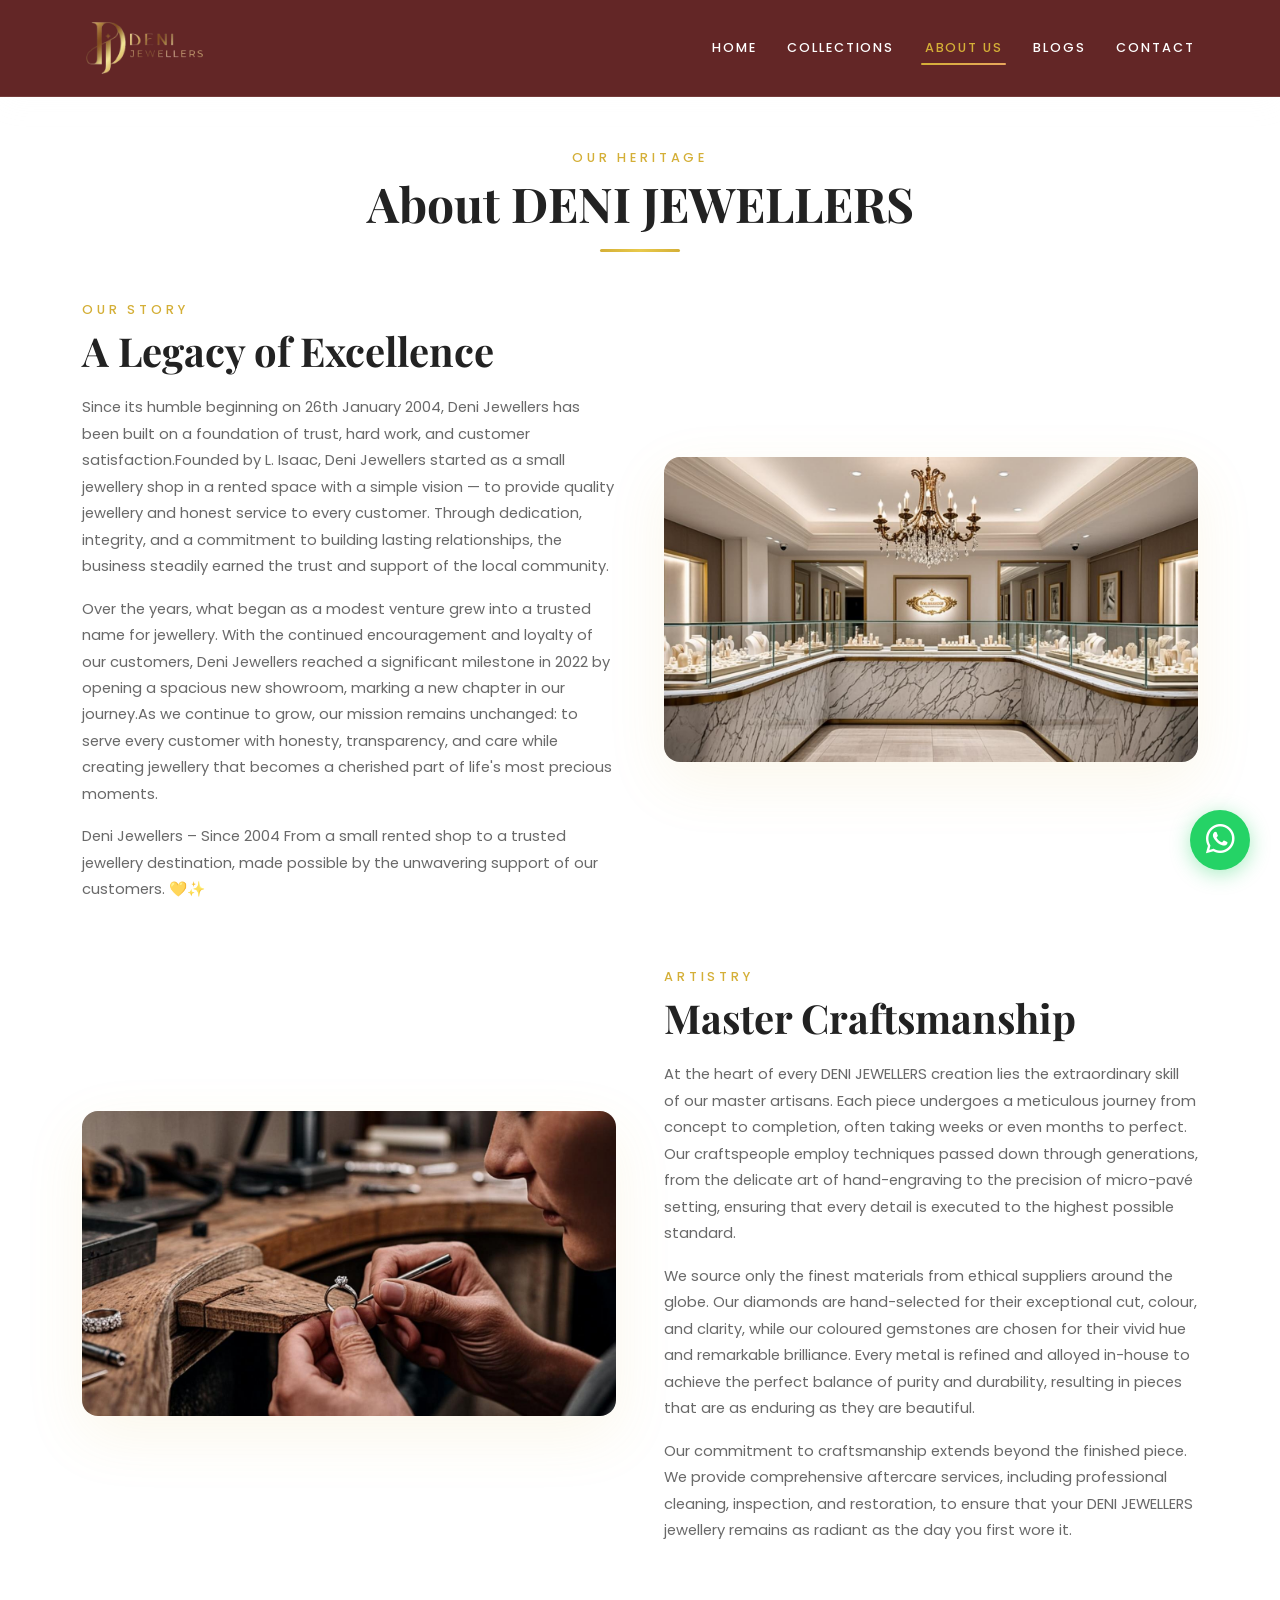
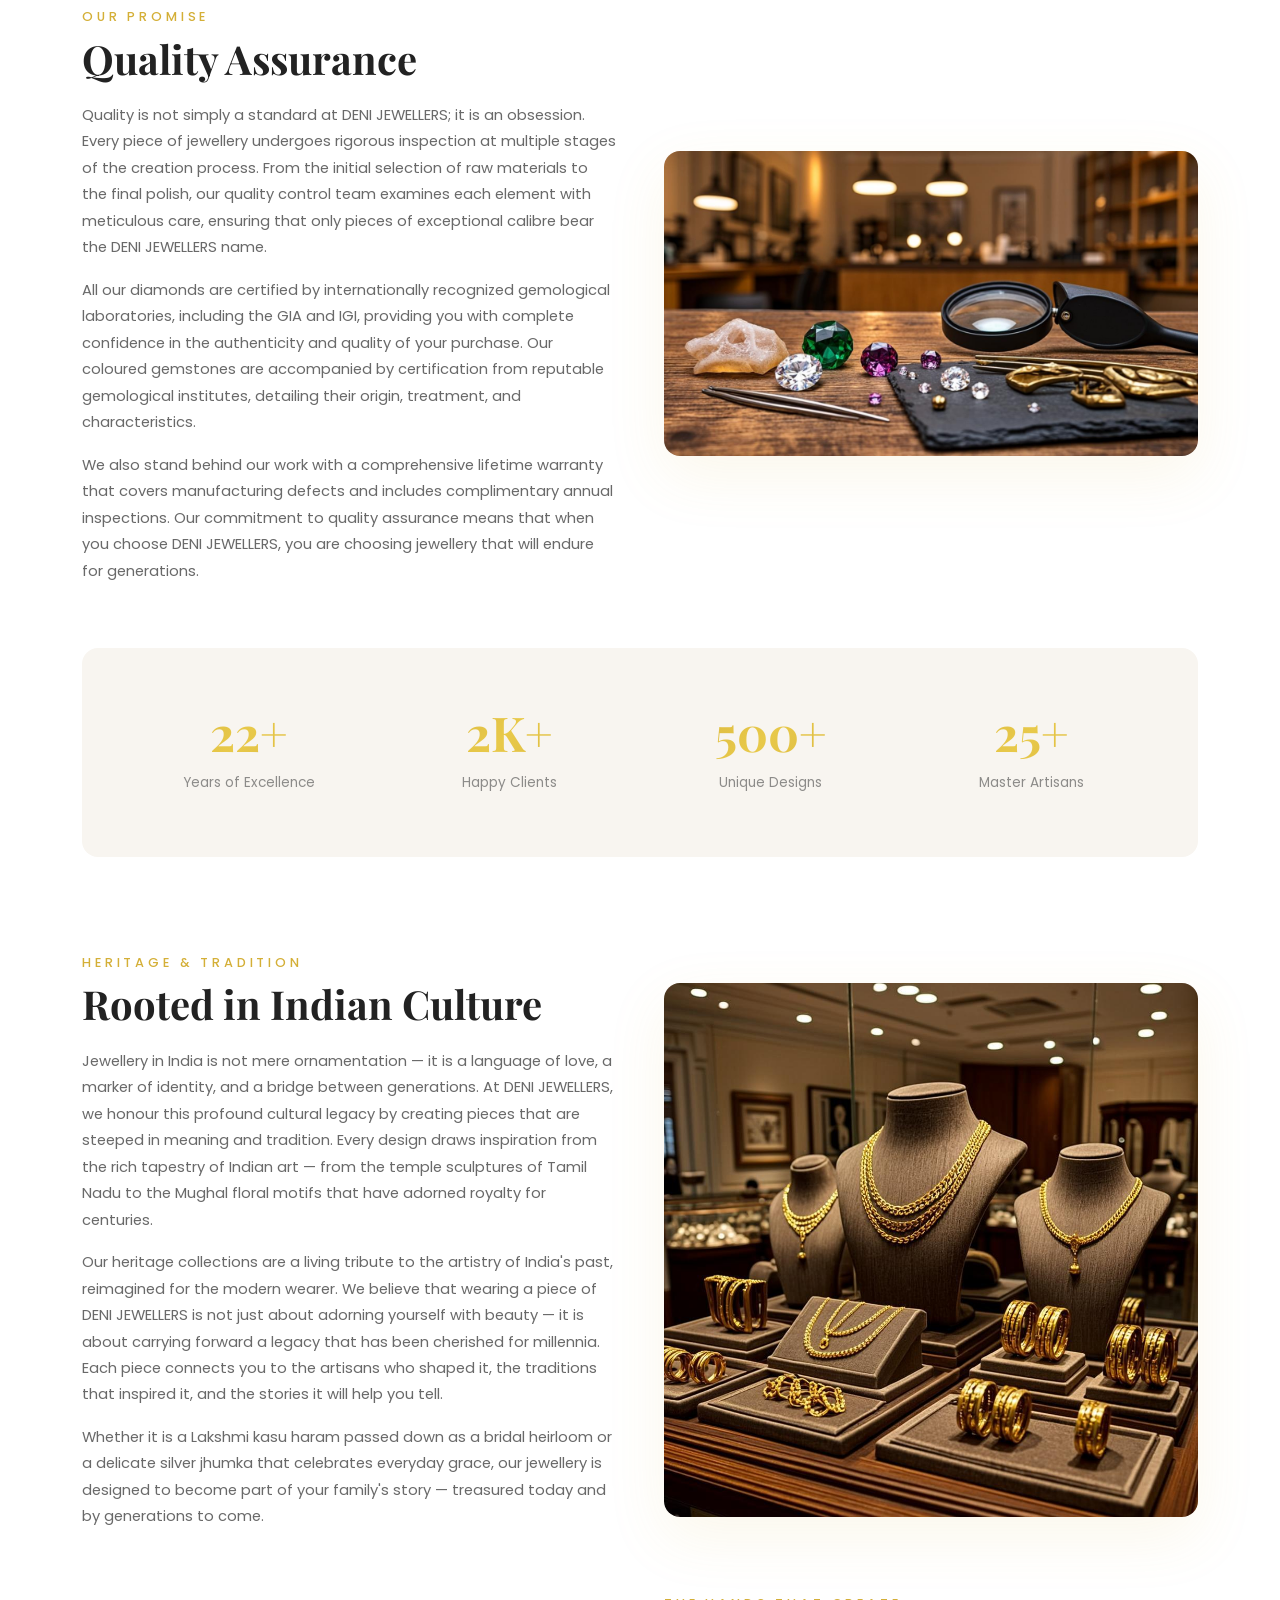
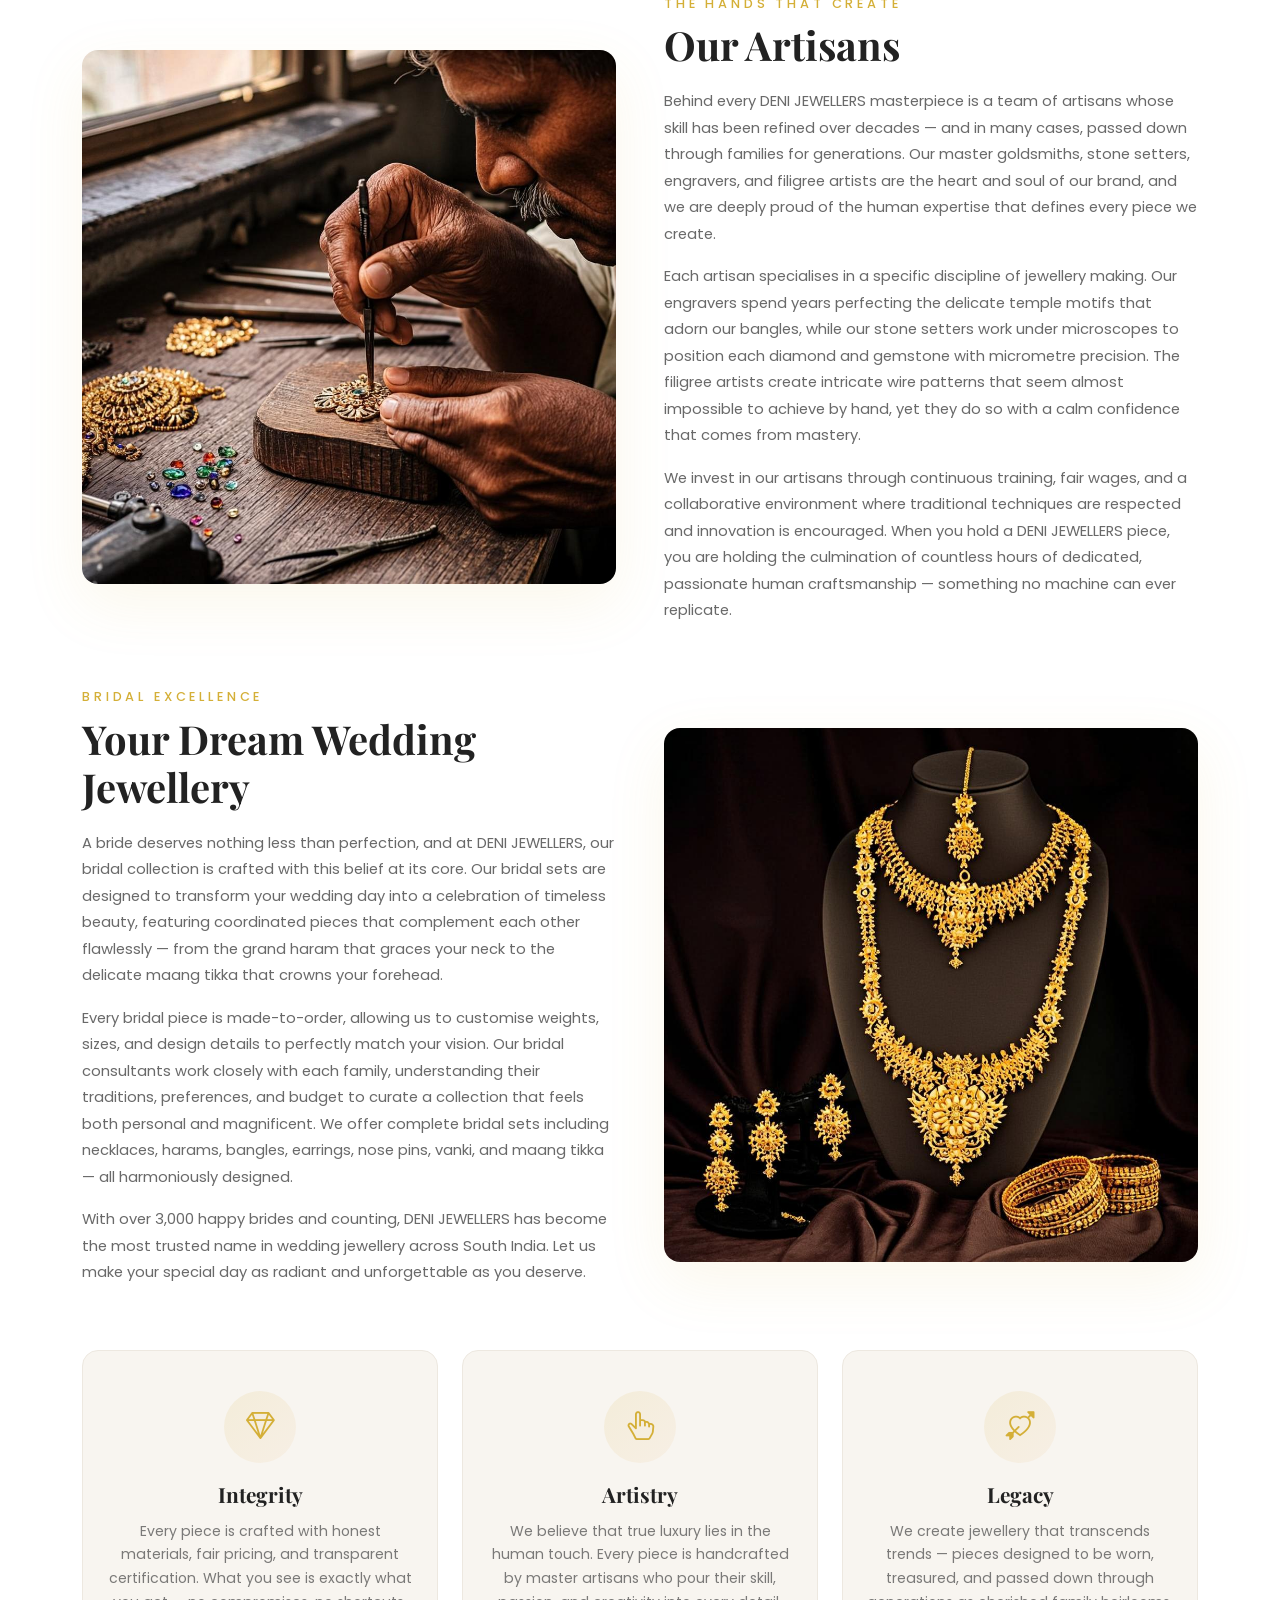
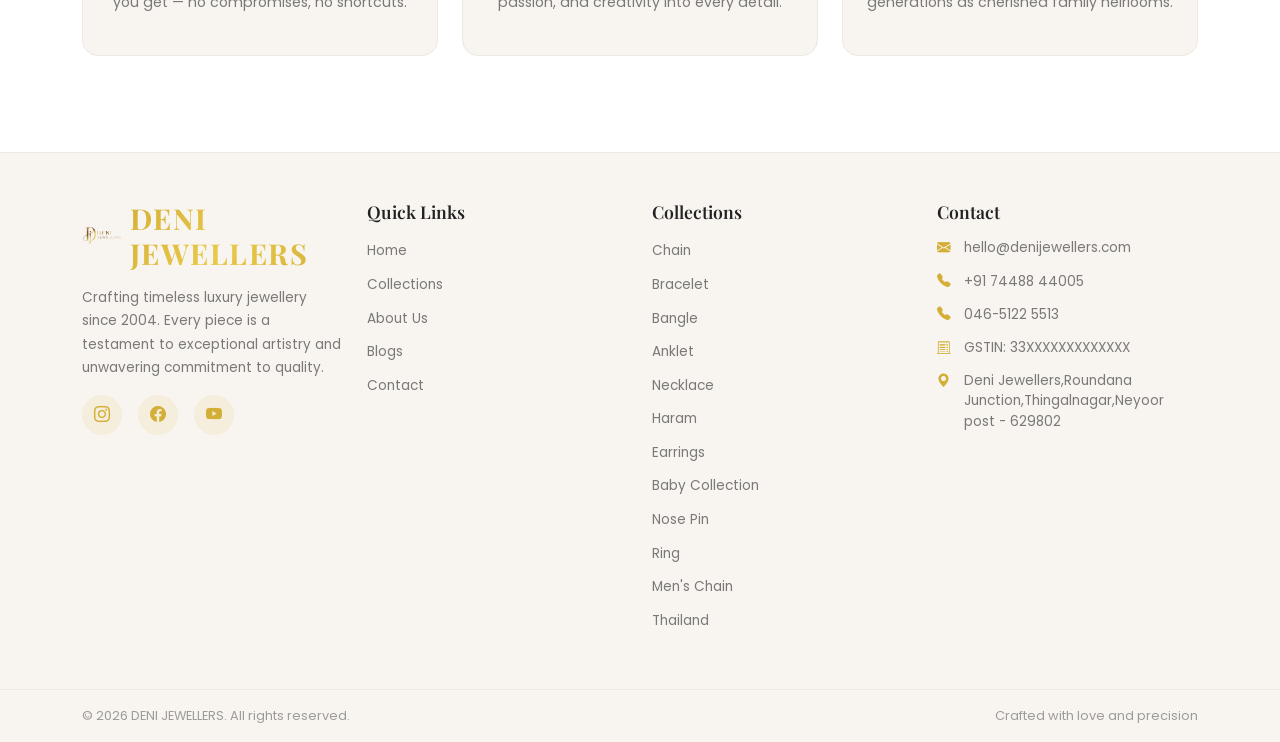
==== about.html @ 2f34dd5a "Changes" ====
<!DOCTYPE html>
<html lang="en">
<head>
  <meta charset="UTF-8">
  <meta name="viewport" content="width=device-width, initial-scale=1.0">
  <title>About Us — DENI JEWELLERS Luxury Jewellery</title>
  <meta name="description" content="Learn about our heritage, craftsmanship, and quality assurance since 1987.">
  <link href="https://cdn.jsdelivr.net/npm/bootstrap@5.3.3/dist/css/bootstrap.min.css" rel="stylesheet">
  <link href="https://cdn.jsdelivr.net/npm/bootstrap-icons@1.11.3/font/bootstrap-icons.min.css" rel="stylesheet">
  <link rel="preconnect" href="https://fonts.googleapis.com">
  <link rel="preconnect" href="https://fonts.gstatic.com" crossorigin>
  <link href="https://fonts.googleapis.com/css2?family=Playfair+Display:ital,wght@0,400;0,500;0,600;0,700;0,800;0,900;1,400;1,500;1,600;1,700&family=Poppins:wght@300;400;500;600;700&display=swap" rel="stylesheet">
  <link rel="stylesheet" href="css/styles.css">
</head>
<body>

  <!-- Navbar -->
  <nav class="navbar navbar-expand-lg fixed-top scrolled" id="mainNav">
    <div class="container">
      <a class="navbar-brand" href="index.html"><img src="images/Deni logo.png" alt="DENI JEWELLERS" class="nav-logo"></a>
      <button class="navbar-toggler" type="button" data-bs-toggle="offcanvas" data-bs-target="#mobileMenu" aria-controls="mobileMenu" aria-label="Toggle navigation"><span class="navbar-toggler-icon"></span></button>
      <div class="collapse navbar-collapse justify-content-end" id="navbarNav">
        <ul class="navbar-nav gap-lg-4 align-items-center">
          <li class="nav-item"><a class="nav-link" href="index.html">Home</a></li>
          <li class="nav-item"><a class="nav-link" href="collections.html">Collections</a></li>
          <li class="nav-item"><a class="nav-link active" href="about.html">About Us</a></li>
          <li class="nav-item"><a class="nav-link" href="blogs.html">Blogs</a></li>
          <li class="nav-item"><a class="nav-link" href="contact.html">Contact</a></li>
        </ul>
      </div>
    </div>
  </nav>

  <!-- Mobile Offcanvas -->
  <div class="offcanvas offcanvas-end" tabindex="-1" id="mobileMenu">
    <div class="offcanvas-header"><img src="images/Deni logo.png" alt="DENI JEWELLERS" class="nav-logo"><button type="button" class="btn-close" data-bs-dismiss="offcanvas" aria-label="Close"></button></div>
    <div class="offcanvas-body">
      <ul class="nav flex-column gap-3">
        <li><a class="nav-link-mobile" href="index.html">Home</a></li>
        <li><a class="nav-link-mobile" href="collections.html">Collections</a></li>
        <li><a class="nav-link-mobile active" href="about.html">About Us</a></li>
        <li><a class="nav-link-mobile" href="blogs.html">Blogs</a></li>
        <li><a class="nav-link-mobile" href="contact.html">Contact</a></li>
      </ul>
    </div>
  </div>

  <!-- Page Content -->
  <div class="page-header-spacer"></div>
  <div class="container py-5">
    <!-- Header -->
    <div class="text-center mb-5">
      <p class="section-subtitle">Our Heritage</p>
      <h1 class="section-title">About DENI JEWELLERS</h1>
      <div class="gold-divider mt-3"></div>
    </div>

    <!-- Brand Story -->
    <div class="row align-items-center g-5 mb-5">
      <div class="col-lg-6 order-2 order-lg-1">
        <p class="section-subtitle text-start">Our Story</p>
        <h2 class="about-title">A Legacy of Excellence</h2>
        <p class="about-text">Since its humble beginning on 26th January 2004, Deni Jewellers has been built on a foundation of trust, hard work, and customer satisfaction.Founded by L. Isaac, Deni Jewellers started as a small jewellery shop in a rented space with a simple vision — to provide quality jewellery and honest service to every customer. Through dedication, integrity, and a commitment to building lasting relationships, the business steadily earned the trust and support of the local community.</p>
        <p class="about-text">Over the years, what began as a modest venture grew into a trusted name for jewellery. With the continued encouragement and loyalty of our customers, Deni Jewellers reached a significant milestone in 2022 by opening a spacious new showroom, marking a new chapter in our journey.As we continue to grow, our mission remains unchanged: to serve every customer with honesty, transparency, and care while creating jewellery that becomes a cherished part of life's most precious moments.</p>
        <p class="about-text">Deni Jewellers – Since 2004 From a small rented shop to a trusted jewellery destination, made possible by the unwavering support of our customers. 💛✨</p>
      </div>
      <div class="col-lg-6 order-1 order-lg-2">
        <div class="about-img-wrap rounded-4 overflow-hidden"><img src="images/about-store.png" alt="DENI JEWELLERS Boutique" class="w-100"></div>
      </div>
    </div>

    <!-- Craftsmanship -->
    <div class="row align-items-center g-5 mb-5">
      <div class="col-lg-6">
        <div class="about-img-wrap rounded-4 overflow-hidden"><img src="images/about-craftsmanship.png" alt="Master Craftsmanship" class="w-100"></div>
      </div>
      <div class="col-lg-6">
        <p class="section-subtitle text-start">Artistry</p>
        <h2 class="about-title">Master Craftsmanship</h2>
        <p class="about-text">At the heart of every DENI JEWELLERS creation lies the extraordinary skill of our master artisans. Each piece undergoes a meticulous journey from concept to completion, often taking weeks or even months to perfect. Our craftspeople employ techniques passed down through generations, from the delicate art of hand-engraving to the precision of micro-pavé setting, ensuring that every detail is executed to the highest possible standard.</p>
        <p class="about-text">We source only the finest materials from ethical suppliers around the globe. Our diamonds are hand-selected for their exceptional cut, colour, and clarity, while our coloured gemstones are chosen for their vivid hue and remarkable brilliance. Every metal is refined and alloyed in-house to achieve the perfect balance of purity and durability, resulting in pieces that are as enduring as they are beautiful.</p>
        <p class="about-text">Our commitment to craftsmanship extends beyond the finished piece. We provide comprehensive aftercare services, including professional cleaning, inspection, and restoration, to ensure that your DENI JEWELLERS jewellery remains as radiant as the day you first wore it.</p>
      </div>
    </div>

    <!-- Quality Assurance -->
    <div class="row align-items-center g-5 mb-5">
      <div class="col-lg-6 order-2 order-lg-1">
        <p class="section-subtitle text-start">Our Promise</p>
        <h2 class="about-title">Quality Assurance</h2>
        <p class="about-text">Quality is not simply a standard at DENI JEWELLERS; it is an obsession. Every piece of jewellery undergoes rigorous inspection at multiple stages of the creation process. From the initial selection of raw materials to the final polish, our quality control team examines each element with meticulous care, ensuring that only pieces of exceptional calibre bear the DENI JEWELLERS name.</p>
        <p class="about-text">All our diamonds are certified by internationally recognized gemological laboratories, including the GIA and IGI, providing you with complete confidence in the authenticity and quality of your purchase. Our coloured gemstones are accompanied by certification from reputable gemological institutes, detailing their origin, treatment, and characteristics.</p>
        <p class="about-text">We also stand behind our work with a comprehensive lifetime warranty that covers manufacturing defects and includes complimentary annual inspections. Our commitment to quality assurance means that when you choose DENI JEWELLERS, you are choosing jewellery that will endure for generations.</p>
      </div>
      <div class="col-lg-6 order-1 order-lg-2">
        <div class="about-img-wrap rounded-4 overflow-hidden"><img src="images/about-quality.png" alt="Quality Assurance" class="w-100"></div>
      </div>
    </div>

    <!-- Stats -->
    <div class="stats-section rounded-4 p-4 p-md-5">
      <div class="row text-center g-4">
        <div class="col-6 col-lg-3"><p class="stat-number gold-text">22+</p><p class="stat-label">Years of Excellence</p></div>
        <div class="col-6 col-lg-3"><p class="stat-number gold-text">2K+</p><p class="stat-label">Happy Clients</p></div>
        <div class="col-6 col-lg-3"><p class="stat-number gold-text">500+</p><p class="stat-label">Unique Designs</p></div>
        <div class="col-6 col-lg-3"><p class="stat-number gold-text">25+</p><p class="stat-label">Master Artisans</p></div>
      </div>
    </div>

    <!-- Heritage & Tradition -->
    <div class="row align-items-center g-5 mb-5 mt-5">
      <div class="col-lg-6 order-2 order-lg-1">
        <p class="section-subtitle text-start">Heritage & Tradition</p>
        <h2 class="about-title">Rooted in Indian Culture</h2>
        <p class="about-text">Jewellery in India is not mere ornamentation — it is a language of love, a marker of identity, and a bridge between generations. At DENI JEWELLERS, we honour this profound cultural legacy by creating pieces that are steeped in meaning and tradition. Every design draws inspiration from the rich tapestry of Indian art — from the temple sculptures of Tamil Nadu to the Mughal floral motifs that have adorned royalty for centuries.</p>
        <p class="about-text">Our heritage collections are a living tribute to the artistry of India's past, reimagined for the modern wearer. We believe that wearing a piece of DENI JEWELLERS is not just about adorning yourself with beauty — it is about carrying forward a legacy that has been cherished for millennia. Each piece connects you to the artisans who shaped it, the traditions that inspired it, and the stories it will help you tell.</p>
        <p class="about-text">Whether it is a Lakshmi kasu haram passed down as a bridal heirloom or a delicate silver jhumka that celebrates everyday grace, our jewellery is designed to become part of your family's story — treasured today and by generations to come.</p>
      </div>
      <div class="col-lg-6 order-1 order-lg-2">
        <div class="about-img-wrap rounded-4 overflow-hidden"><img src="images/about-heritage.png" alt="Heritage & Tradition" class="w-100"></div>
      </div>
    </div>

    <!-- The Artisans Behind the Craft -->
    <div class="row align-items-center g-5 mb-5">
      <div class="col-lg-6">
        <div class="about-img-wrap rounded-4 overflow-hidden"><img src="images/about-artisans.png" alt="The Artisans Behind the Craft" class="w-100"></div>
      </div>
      <div class="col-lg-6">
        <p class="section-subtitle text-start">The Hands That Create</p>
        <h2 class="about-title">Our Artisans</h2>
        <p class="about-text">Behind every DENI JEWELLERS masterpiece is a team of artisans whose skill has been refined over decades — and in many cases, passed down through families for generations. Our master goldsmiths, stone setters, engravers, and filigree artists are the heart and soul of our brand, and we are deeply proud of the human expertise that defines every piece we create.</p>
        <p class="about-text">Each artisan specialises in a specific discipline of jewellery making. Our engravers spend years perfecting the delicate temple motifs that adorn our bangles, while our stone setters work under microscopes to position each diamond and gemstone with micrometre precision. The filigree artists create intricate wire patterns that seem almost impossible to achieve by hand, yet they do so with a calm confidence that comes from mastery.</p>
        <p class="about-text">We invest in our artisans through continuous training, fair wages, and a collaborative environment where traditional techniques are respected and innovation is encouraged. When you hold a DENI JEWELLERS piece, you are holding the culmination of countless hours of dedicated, passionate human craftsmanship — something no machine can ever replicate.</p>
      </div>
    </div>

    <!-- Bridal Collection -->
    <div class="row align-items-center g-5 mb-5">
      <div class="col-lg-6 order-2 order-lg-1">
        <p class="section-subtitle text-start">Bridal Excellence</p>
        <h2 class="about-title">Your Dream Wedding Jewellery</h2>
        <p class="about-text">A bride deserves nothing less than perfection, and at DENI JEWELLERS, our bridal collection is crafted with this belief at its core. Our bridal sets are designed to transform your wedding day into a celebration of timeless beauty, featuring coordinated pieces that complement each other flawlessly — from the grand haram that graces your neck to the delicate maang tikka that crowns your forehead.</p>
        <p class="about-text">Every bridal piece is made-to-order, allowing us to customise weights, sizes, and design details to perfectly match your vision. Our bridal consultants work closely with each family, understanding their traditions, preferences, and budget to curate a collection that feels both personal and magnificent. We offer complete bridal sets including necklaces, harams, bangles, earrings, nose pins, vanki, and maang tikka — all harmoniously designed.</p>
        <p class="about-text">With over 3,000 happy brides and counting, DENI JEWELLERS has become the most trusted name in wedding jewellery across South India. Let us make your special day as radiant and unforgettable as you deserve.</p>
      </div>
      <div class="col-lg-6 order-1 order-lg-2">
        <div class="about-img-wrap rounded-4 overflow-hidden"><img src="images/about-bridal.png" alt="Bridal Collection" class="w-100"></div>
      </div>
    </div>

    <!-- Our Values -->
    <div class="row g-4 mb-5">
      <div class="col-md-4 reveal" style="transition-delay: 0.1s;">
        <div class="value-card text-center">
          <div class="value-icon"><i class="bi bi-gem"></i></div>
          <h3>Integrity</h3>
          <p>Every piece is crafted with honest materials, fair pricing, and transparent certification. What you see is exactly what you get — no compromises, no shortcuts.</p>
        </div>
      </div>
      <div class="col-md-4 reveal" style="transition-delay: 0.2s;">
        <div class="value-card text-center">
          <div class="value-icon"><i class="bi bi-hand-index-thumb"></i></div>
          <h3>Artistry</h3>
          <p>We believe that true luxury lies in the human touch. Every piece is handcrafted by master artisans who pour their skill, passion, and creativity into every detail.</p>
        </div>
      </div>
      <div class="col-md-4 reveal" style="transition-delay: 0.3s;">
        <div class="value-card text-center">
          <div class="value-icon"><i class="bi bi-arrow-through-heart"></i></div>
          <h3>Legacy</h3>
          <p>We create jewellery that transcends trends — pieces designed to be worn, treasured, and passed down through generations as cherished family heirlooms.</p>
        </div>
      </div>
    </div>
  </div>

  <!-- Footer -->
  <footer class="site-footer">
    <div class="container py-5">
      <div class="row g-4">
        <div class="col-lg-3 mb-3 mb-lg-0">
          <div class="d-flex align-items-center gap-2 mb-3"><img src="images\Deni logo.png" alt="DENI JEWELLERS" class="footer-logo"><h3 class="brand-text mb-0">DENI JEWELLERS</h3></div>
          <p class="footer-text">Crafting timeless luxury jewellery since 2004. Every piece is a testament to exceptional artistry and unwavering commitment to quality.</p>
          <div class="d-flex gap-3 mt-3">
            <a href="https://www.instagram.com/deni_jewellers_mondaymarket?igsh=MWc0eXhvbDVtbXg4Ng==" class="social-icon" aria-label="Instagram"><i class="bi bi-instagram"></i></a>
            <a href="https://www.facebook.com/share/1BH4JmfHtx/" class="social-icon" aria-label="Facebook"><i class="bi bi-facebook"></i></a>
            <a href="https://youtube.com/@denijewellers?si=dCPI0h2RZP6Idxyl" class="social-icon" aria-label="Youtube"><i class="bi bi-youtube"></i></a>
          </div>
        </div>
        <div class="col-6 col-lg-3">
          <h4 class="footer-heading">Quick Links</h4>
          <ul class="footer-links">
            <li><a href="index.html">Home</a></li>
            <li><a href="collections.html">Collections</a></li>
            <li><a href="about.html">About Us</a></li>
            <li><a href="blogs.html">Blogs</a></li>
            <li><a href="contact.html">Contact</a></li>
          </ul>
        </div>
        <div class="col-6 col-lg-3">
          <h4 class="footer-heading">Collections</h4>
          <ul class="footer-links">
            <li><a href="collections.html">Chain</a></li>
            <li><a href="collections.html">Bracelet</a></li>
            <li><a href="collections.html">Bangle</a></li>
            <li><a href="collections.html">Anklet</a></li>
            <li><a href="collections.html">Necklace</a></li>
            <li><a href="collections.html">Haram</a></li>
            <li><a href="collections.html">Earrings</a></li>
            <li><a href="collections.html">Baby Collection</a></li>
            <li><a href="collections.html">Nose Pin</a></li>
            <li><a href="collections.html">Ring</a></li>
            <li><a href="collections.html">Men's Chain</a></li>
            <li><a href="collections.html">Thailand</a></li>
          </ul>
        </div>
        <div class="col-lg-3">
          <h4 class="footer-heading">Contact</h4>
          <ul class="footer-contact">
            <li><i class="bi bi-envelope-fill me-2 text-gold"></i>hello@denijewellers.com</li>
            <li><i class="bi bi-telephone-fill me-2 text-gold"></i>+91 74488 44005</li>
            <li><i class="bi bi-telephone-fill me-2 text-gold"></i>046-5122 5513</li>
            <li><i class="bi bi-receipt-cutoff me-2 text-gold"></i>GSTIN: 33XXXXXXXXXXXXX</li>
            <li><i class="bi bi-geo-alt-fill me-2 text-gold"></i>Deni Jewellers,Roundana Junction,Thingalnagar,Neyoor post - 629802</li>
          </ul>
        </div>
      </div>
    </div>
    <div class="footer-bottom">
      <div class="container">
        <div class="row align-items-center py-3">
          <div class="col-sm-6 text-center text-sm-start"><p class="mb-0">&copy; 2026 DENI JEWELLERS. All rights reserved.</p></div>
          <div class="col-sm-6 text-center text-sm-end"><p class="mb-0">Crafted with love and precision</p></div>
        </div>
      </div>
    </div>
  </footer>

  <!-- Floating WhatsApp -->
  <a href="https://wa.me/917448844005" target="_blank" rel="noopener noreferrer" class="floating-whatsapp" aria-label="Chat on WhatsApp">
    <i class="bi bi-whatsapp"></i>
    <span class="whatsapp-tooltip">Chat with us!</span>
  </a>

  <script src="https://cdn.jsdelivr.net/npm/bootstrap@5.3.3/dist/js/bootstrap.bundle.min.js"></script>
  <script src="js/script.js"></script>
</body>
</html>
---- css/styles.css ----
/* ========================================
   DENI JEWELLERS — Luxury Jewellery Website
   Custom CSS with Bootstrap 5
   ======================================== */

/* ==================== VARIABLES ==================== */
:root {
  --color-white: #FFFFFF;
  --color-gold: #D4AF37;
  --color-gold-light: #E8C94A;
  --color-gold-dark: #B8941F;
  --color-orange: #E8A75D;
  --color-orange-light: #F0C08A;
  --color-beige: #F8F5F0;
  --color-beige-dark: #EDE8E0;
  --color-dark: #222222;
  --color-dark-light: #444444;
  --font-heading: 'Playfair Display', serif;
  --font-body: 'Poppins', sans-serif;
}

/* ==================== BASE ==================== */
* {
  margin: 0;
  padding: 0;
  box-sizing: border-box;
}

html {
  scroll-behavior: smooth;
}

body {
  font-family: var(--font-body);
  color: var(--color-dark);
  background-color: var(--color-white);
  overflow-x: hidden;
  -webkit-font-smoothing: antialiased;
  -moz-osx-font-smoothing: grayscale;
}

h1, h2, h3, h4, h5, h6 {
  font-family: var(--font-heading);
}

a {
  text-decoration: none;
  color: inherit;
}

img {
  max-width: 100%;
  height: auto;
}

/* ==================== CUSTOM SCROLLBAR ==================== */
::-webkit-scrollbar {
  width: 8px;
}

::-webkit-scrollbar-track {
  background: var(--color-beige);
}

::-webkit-scrollbar-thumb {
  background: var(--color-gold);
  border-radius: 4px;
}

::-webkit-scrollbar-thumb:hover {
  background: var(--color-gold-dark);
}

/* ==================== UTILITY CLASSES ==================== */
.gold-text {
  background: linear-gradient(135deg, var(--color-gold), var(--color-gold-light), var(--color-gold));
  -webkit-background-clip: text;
  -webkit-text-fill-color: transparent;
  background-clip: text;
}

.text-gold {
  color: var(--color-gold) !important;
}

.bg-beige {
  background-color: var(--color-beige) !important;
}

.bg-white-custom {
  background-color: var(--color-white);
}

.gold-divider {
  width: 80px;
  height: 3px;
  background: linear-gradient(90deg, var(--color-gold), var(--color-gold-light), var(--color-gold));
  margin: 0 auto;
  border-radius: 2px;
}

.section-padding {
  padding: 80px 0;
}

@media (min-width: 768px) {
  .section-padding {
    padding: 120px 0;
  }
}

.section-subtitle {
  font-size: 0.8rem;
  font-weight: 500;
  letter-spacing: 0.3em;
  text-transform: uppercase;
  color: var(--color-gold);
  margin-bottom: 0.5rem;
}

.section-title {
  font-family: var(--font-heading);
  font-size: 2.5rem;
  font-weight: 700;
  color: var(--color-dark);
}

@media (min-width: 768px) {
  .section-title {
    font-size: 3rem;
  }
}

/* ==================== ANIMATIONS ==================== */
@keyframes fadeInUp {
  from { opacity: 0; transform: translateY(30px); }
  to { opacity: 1; transform: translateY(0); }
}

@keyframes fadeIn {
  from { opacity: 0; }
  to { opacity: 1; }
}

@keyframes shimmer {
  0% { background-position: -200% 0; }
  100% { background-position: 200% 0; }
}

@keyframes float {
  0%, 100% { transform: translateY(0); }
  50% { transform: translateY(-10px); }
}

@keyframes taglineWordReveal {
  0% { opacity: 0; transform: translateY(12px); filter: blur(4px); }
  100% { opacity: 1; transform: translateY(0); filter: blur(0); }
}

@keyframes taglineShimmer {
  0% { background-position: -200% center; }
  100% { background-position: 200% center; }
}

@keyframes revealImgScale {
  0% { transform: scale(1.08); }
  100% { transform: scale(1); }
}

@keyframes goldPulse {
  0%, 100% { text-shadow: 0 0 0 rgba(212, 175, 55, 0); }
  50% { text-shadow: 0 0 20px rgba(212, 175, 55, 0.3); }
}

.animate-on-load {
  opacity: 0;
  animation: fadeInUp 0.8s ease-out forwards;
}

/* Reveal on scroll */
.reveal {
  opacity: 0;
  transform: translateY(30px);
  transition: all 0.8s cubic-bezier(0.25, 0.46, 0.45, 0.94);
}

.reveal.visible {
  opacity: 1;
  transform: translateY(0);
}

/* ==================== PAGE SYSTEM ==================== */
.page-section {
  display: none;
}

.page-section.active {
  display: block;
}

.page-header-spacer {
  height: 100px;
}

/* ==================== NAVBAR ==================== */
#mainNav {
  background: rgba(255, 255, 255, 0.95);
  backdrop-filter: blur(10px);
  -webkit-backdrop-filter: blur(10px);
  transition: all 0.5s ease;
  padding: 0.8rem 0;
}

/* Transparent navbar on hero pages */
#mainNav.navbar-hero {
  background: transparent;
  backdrop-filter: none;
  -webkit-backdrop-filter: none;
}

#mainNav.navbar-hero .nav-link {
  color: rgba(255, 255, 255, 0.85);
}

#mainNav.navbar-hero .nav-link:hover,
#mainNav.navbar-hero .nav-link.active {
  color: var(--color-gold);
}

#mainNav.navbar-hero .navbar-toggler-icon::before,
#mainNav.navbar-hero .navbar-toggler-icon::after,
#mainNav.navbar-hero .navbar-toggler-icon span {
  background: var(--color-white);
}

#mainNav.scrolled {
  background: rgba(78, 8, 8, 0.88);
  backdrop-filter: blur(30px);
  -webkit-backdrop-filter: blur(30px);
  box-shadow: 0 4px 30px rgba(243, 242, 239, 0.08);
  border-bottom: 1px solid rgba(253, 249, 235, 0.1);
}

#mainNav.navbar-hero.scrolled .nav-link {
  color: var(--color-white);
}

#mainNav.navbar-hero.scrolled .navbar-toggler-icon::before,
#mainNav.navbar-hero.scrolled .navbar-toggler-icon::after,
#mainNav.navbar-hero.scrolled .navbar-toggler-icon span {
  background: var(--color-white);
}

.navbar-brand {
  display: inline-flex;
  align-items: center;
  gap: 12px;
}

.nav-logo {
  height: 80px;
  width: auto;
  object-fit: contain;
  transition: all 0.4s cubic-bezier(0.25, 0.46, 0.45, 0.94);
}

#mainNav.scrolled .nav-logo {
  height: 60px;
}

@media (max-width: 576px) {
  .nav-logo {
    height: 55px;
    width: auto;
  }
  #mainNav.scrolled .nav-logo {
    height: 45px;
  }
}

.navbar-brand:hover .nav-logo {
  transform: scale(1.05);
}

#mainNav.navbar-hero .nav-logo {
  filter: brightness(1.1);
}

.footer-logo {
  width: 40px;
  height: 40px;
  object-fit: contain;
  border-radius: 8px;
}

/* All Navbar Links White */
.navbar .nav-link {
  color: #ffffff !important;
}

/* Hover & Active State */
.navbar .nav-link:hover,
.navbar .nav-link.active {
  color: var(--color-gold) !important;
}

.brand-text {
  font-family: var(--font-heading);
  font-size: 1.8rem;
  font-weight: 700;
  background: linear-gradient(135deg, var(--color-gold), var(--color-gold-light), var(--color-gold));
  -webkit-background-clip: text;
  -webkit-text-fill-color: transparent;
  background-clip: text;
  letter-spacing: 0.05em;
}

.navbar .nav-link {
  font-size: 0.8rem;
  font-weight: 500;
  letter-spacing: 0.15em;
  text-transform: uppercase;
  color: var(--color-dark);
  padding: 0.5rem 0.2rem !important;
  position: relative;
  transition: color 0.3s ease;
}

.navbar .nav-link:hover,
.navbar .nav-link.active {
  color: var(--color-gold);
}

.navbar .nav-link.active::after {
  content: '';
  position: absolute;
  bottom: 0;
  left: 0;
  right: 0;
  height: 2px;
  background: linear-gradient(90deg, var(--color-gold), var(--color-orange));
  border-radius: 2px;
}

.navbar-toggler {
  border: none;
  padding: 0.5rem;
}

.navbar-toggler:focus {
  box-shadow: none;
}

.navbar-toggler-icon {
  background-image: none;
  width: 24px;
  height: 24px;
  position: relative;
}

.navbar-toggler-icon::before,
.navbar-toggler-icon::after,
.navbar-toggler-icon span {
  content: '';
  display: block;
  width: 24px;
  height: 2px;
  background: var(--color-white);
  position: absolute;
  left: 0;
  transition: all 0.3s ease;
}

.navbar-toggler-icon::before { top: 4px; }
.navbar-toggler-icon span { top: 11px; }
.navbar-toggler-icon::after { top: 18px; }

/* Offcanvas mobile menu */
#mobileMenu {
  max-width: 300px;
  background: rgba(255, 255, 255, 0.95);
  backdrop-filter: blur(30px);
  -webkit-backdrop-filter: blur(30px);
}

.nav-link-mobile {
  display: block;
  padding: 0.8rem 1rem;
  font-size: 0.85rem;
  font-weight: 500;
  letter-spacing: 0.15em;
  text-transform: uppercase;
  color: var(--color-dark);
  border-radius: 8px;
  transition: all 0.3s ease;
}

.nav-link-mobile:hover,
.nav-link-mobile.active {
  color: var(--color-gold);
  background: rgba(212, 175, 55, 0.08);
}

/* ==================== HERO SECTION ==================== */
.hero-section {
  position: relative;
  min-height: 100vh;
  display: flex;
  align-items: center;
  overflow: hidden;
}

/* Hero Carousel */
.hero-carousel {
  position: absolute;
  inset: 0;
  z-index: 0;
}

.hero-carousel .carousel-item {
  height: 100vh;
}

.hero-carousel .carousel-item img {
  width: 100%;
  height: 100%;
  object-fit: cover;
}

.hero-carousel .carousel-indicators {
  bottom: 40px;
  z-index: 5;
}

.hero-carousel .carousel-indicators [data-bs-target] {
  width: 12px;
  height: 12px;
  border-radius: 50%;
  border: 2px solid rgba(212, 175, 55, 0.5);
  background: transparent;
  opacity: 1;
  transition: all 0.3s ease;
  margin: 0 6px;
}

.hero-carousel .carousel-indicators .active {
  background: var(--color-gold);
  border-color: var(--color-gold);
  box-shadow: 0 0 10px rgba(212, 175, 55, 0.4);
}

.hero-overlay {
  position: absolute;
  inset: 0;
  z-index: 2;
  background: linear-gradient(to right, rgba(34,34,34,0.55), rgba(34,34,34,0.30), rgba(34,34,34,0.05));
  pointer-events: none;
}

.hero-content {
  position: relative;
  z-index: 2;
  padding-top: 80px;
}

.hero-subtitle {
  font-size: 0.8rem;
  font-weight: 500;
  letter-spacing: 0.3em;
  text-transform: uppercase;
  color: var(--color-gold);
  margin-bottom: 1.5rem;
}

.hero-title {
  font-family: var(--font-heading);
  font-size: 3rem;
  font-weight: 700;
  color: var(--color-white);
  line-height: 1.15;
  margin-bottom: 1.5rem;
}

@media (min-width: 576px) { .hero-title { font-size: 3.5rem; } }
@media (min-width: 768px) { .hero-title { font-size: 4rem; } }
@media (min-width: 992px) { .hero-title { font-size: 4.5rem; } }

.hero-description {
  font-size: 1.1rem;
  color: rgba(255, 255, 255, 0.85);
  line-height: 1.7;
  max-width: 500px;
  margin-bottom: 2.5rem;
}

.hero-buttons {
  display: flex;
  flex-wrap: wrap;
  gap: 1rem;
}

/* Hero floating circles */
.hero-float-circle {
  position: absolute;
  border-radius: 50%;
  border: 1px solid rgba(212, 175, 55, 0.3);
  animation: float 3s ease-in-out infinite;
  z-index: 4;
}

.hero-circle-1 {
  width: 120px;
  height: 120px;
  top: 150px;
  right: 50px;
}

.hero-circle-2 {
  width: 80px;
  height: 80px;
  bottom: 150px;
  right: 150px;
  animation-delay: 1s;
  border-color: rgba(232, 167, 93, 0.15);
}

/* ==================== BUTTONS ==================== */
.btn-luxury {
  background: linear-gradient(135deg, var(--color-gold), var(--color-gold-light));
  color: var(--color-white) !important;
  border: none;
  border-radius: 50px;
  padding: 12px 32px;
  font-weight: 600;
  font-size: 0.9rem;
  letter-spacing: 0.5px;
  transition: all 0.4s cubic-bezier(0.25, 0.46, 0.45, 0.94);
  box-shadow: 0 4px 15px rgba(212, 175, 55, 0.3);
  position: relative;
  overflow: hidden;
}

.btn-luxury::before {
  content: '';
  position: absolute;
  top: 0;
  left: -100%;
  width: 100%;
  height: 100%;
  background: linear-gradient(90deg, transparent, rgba(255,255,255,0.2), transparent);
  transition: left 0.5s;
}

.btn-luxury:hover::before {
  left: 100%;
}

.btn-luxury:hover {
  background: linear-gradient(135deg, var(--color-orange), var(--color-orange-light));
  box-shadow: 0 6px 25px rgba(232, 167, 93, 0.4);
  transform: translateY(-2px);
  color: var(--color-white) !important;
}

.btn-luxury-outline {
  background: transparent;
  color: var(--color-gold) !important;
  border: 2px solid var(--color-gold);
  border-radius: 50px;
  padding: 10px 30px;
  font-weight: 600;
  font-size: 0.9rem;
  letter-spacing: 0.5px;
  transition: all 0.4s cubic-bezier(0.25, 0.46, 0.45, 0.94);
}

.btn-luxury-outline:hover {
  background: var(--color-gold);
  color: var(--color-white) !important;
  box-shadow: 0 4px 15px rgba(212, 175, 55, 0.3);
  transform: translateY(-2px);
}

.btn-hero-outline {
  border-color: rgba(255, 255, 255, 0.6) !important;
  color: rgba(255, 255, 255, 0.9) !important;
}

.btn-hero-outline:hover {
  background: var(--color-white) !important;
  color: var(--color-dark) !important;
  border-color: var(--color-white) !important;
}

.btn-whatsapp {
  border-color: rgba(255,255,255,0.3) !important;
  color: rgba(255,255,255,0.9) !important;
}

.btn-whatsapp:hover {
  background: var(--color-white) !important;
  color: var(--color-dark) !important;
  border-color: var(--color-white) !important;
}

/* ==================== TAGLINE ==================== */
.section-tagline {
  padding: 4rem 0;
  background: var(--color-beige);
  position: relative;
  overflow: hidden;
}

.section-tagline::before {
  content: '';
  position: absolute;
  inset: 0;
  background: linear-gradient(90deg, transparent, rgba(212, 175, 55, 0.06), transparent);
  background-size: 200% 100%;
  animation: shimmer 3s infinite;
}

.tagline-text {
  font-family: var(--font-heading);
  font-size: 1.5rem;
  color: var(--color-dark);
  line-height: 1.6;
  font-style: italic;
  position: relative;
  z-index: 1;
}

@media (min-width: 768px) {
  .tagline-text { font-size: 2rem; }
}

@media (min-width: 992px) {
  .tagline-text { font-size: 2.3rem; }
}

/* Tagline Word Animation */
.tagline-animate .tagline-word {
  display: inline;
  opacity: 0;
  animation: taglineWordReveal 0.8s ease-out forwards;
}

.tagline-animate {
  animation: goldPulse 4s ease-in-out infinite;
}


/* ==================== METALS SHOWCASE ==================== */
.metals-title {
  font-family: var(--font-heading);
  font-size: 2rem;
  font-weight: 700;
  color: var(--color-dark);
  margin-bottom: 1.2rem;
}

@media (min-width: 768px) {
  .metals-title { font-size: 2.5rem; }
}

.metals-text {
  font-size: 0.92rem;
  color: rgba(68, 68, 68, 0.8);
  line-height: 1.8;
  margin-bottom: 1rem;
}

.metals-img-wrap {
  border-radius: 16px;
  overflow: hidden;
  box-shadow: 0 20px 60px rgba(212, 175, 55, 0.12);
  position: relative;
}

.metals-img-wrap::after {
  content: '';
  position: absolute;
  inset: 0;
  border-radius: 16px;
  border: 1px solid rgba(212, 175, 55, 0.15);
  pointer-events: none;
}

.metals-img-wrap img {
  display: block;
  width: 100%;
  transition: transform 0.7s cubic-bezier(0.25, 0.46, 0.45, 0.94);
}

.metals-img-wrap:hover img {
  transform: scale(1.03);
}

.reveal-img {
  overflow: hidden;
}

.reveal-img.visible img {
  animation: revealImgScale 1s ease-out forwards;
}

/* ==================== COLLECTION DESCRIPTION ==================== */
.collection-desc {
  font-size: 0.78rem;
  color: rgba(68, 68, 68, 0.6);
  line-height: 1.5;
  margin-top: 0.3rem;
  margin-bottom: 0;
}

/* ==================== WHY CHOOSE SECTION ==================== */
.why-choose-section {
  background: var(--color-beige);
  position: relative;
  overflow: hidden;
}

.why-choose-bg-pattern {
  position: absolute;
  inset: 0;
  background:
    radial-gradient(circle at 10% 20%, rgba(212, 175, 55, 0.06) 0%, transparent 50%),
    radial-gradient(circle at 90% 80%, rgba(232, 167, 93, 0.05) 0%, transparent 50%),
    radial-gradient(circle at 50% 50%, rgba(212, 175, 55, 0.03) 0%, transparent 70%);
  pointer-events: none;
  z-index: 1;
}

/* Trust Badges */
.trust-badge {
  padding: 1.8rem 1.2rem;
  border-radius: 16px;
  background: rgba(255, 255, 255, 0.6);
  backdrop-filter: blur(10px);
  -webkit-backdrop-filter: blur(10px);
  border: 1px solid rgba(212, 175, 55, 0.15);
  transition: all 0.4s ease;
  height: 100%;
}

.trust-badge:hover {
  background: rgba(255, 255, 255, 0.9);
  box-shadow: 0 10px 30px rgba(212, 175, 55, 0.12);
  transform: translateY(-4px);
}

.trust-badge-icon {
  width: 56px;
  height: 56px;
  border-radius: 50%;
  background: linear-gradient(135deg, rgba(212, 175, 55, 0.12), rgba(232, 167, 93, 0.08));
  display: flex;
  align-items: center;
  justify-content: center;
  margin: 0 auto 1rem;
  font-size: 1.4rem;
  color: var(--color-gold);
  transition: all 0.4s ease;
}

.trust-badge:hover .trust-badge-icon {
  background: linear-gradient(135deg, var(--color-gold), var(--color-gold-light));
  color: var(--color-white);
  transform: scale(1.1);
  box-shadow: 0 6px 20px rgba(212, 175, 55, 0.3);
}

.trust-badge h4 {
  font-family: var(--font-heading);
  font-size: 1.05rem;
  font-weight: 600;
  color: var(--color-dark);
  margin-bottom: 0.5rem;
}

.trust-badge p {
  font-size: 0.82rem;
  color: rgba(68, 68, 68, 0.65);
  line-height: 1.6;
  margin-bottom: 0;
}

/* ==================== VALUE CARDS (About Page) ==================== */
.value-card {
  padding: 2.5rem 1.5rem;
  border-radius: 16px;
  background: var(--color-beige);
  border: 1px solid var(--color-beige-dark);
  transition: all 0.5s ease;
  height: 100%;
}

.value-card:hover {
  background: rgba(255, 255, 255, 0.8);
  box-shadow: 0 15px 40px rgba(212, 175, 55, 0.1);
  transform: translateY(-6px);
}

.value-icon {
  width: 72px;
  height: 72px;
  border-radius: 50%;
  background: linear-gradient(135deg, rgba(212, 175, 55, 0.12), rgba(232, 167, 93, 0.08));
  display: flex;
  align-items: center;
  justify-content: center;
  margin: 0 auto 1.2rem;
  font-size: 1.8rem;
  color: var(--color-gold);
  transition: all 0.4s ease;
}

.value-card:hover .value-icon {
  background: linear-gradient(135deg, var(--color-gold), var(--color-gold-light));
  color: var(--color-white);
  transform: scale(1.1);
  box-shadow: 0 8px 25px rgba(212, 175, 55, 0.3);
}

.value-card h3 {
  font-family: var(--font-heading);
  font-size: 1.3rem;
  font-weight: 700;
  color: var(--color-dark);
  margin-bottom: 0.8rem;
}

.value-card p {
  font-size: 0.88rem;
  color: rgba(68, 68, 68, 0.7);
  line-height: 1.7;
  margin-bottom: 0;
}

/* ==================== COLLECTION CARDS ==================== */
.collection-card {
  border-radius: 16px;
  overflow: hidden;
  background: var(--color-white);
  box-shadow: 0 2px 10px rgba(0,0,0,0.04);
  border: 1px solid var(--color-beige-dark);
  cursor: pointer;
  transition: all 0.5s cubic-bezier(0.25, 0.46, 0.45, 0.94);
}

.collection-card:hover {
  transform: translateY(-5px);
  box-shadow: 0 15px 50px rgba(212, 175, 55, 0.2);
}

.collection-img-wrap {
  aspect-ratio: 3/4;
  overflow: hidden;
}

.collection-img {
  width: 100%;
  height: 100%;
  object-fit: cover;
  transition: transform 0.7s cubic-bezier(0.25, 0.46, 0.45, 0.94);
}

.collection-card:hover .collection-img {
  transform: scale(1.08);
}

.collection-info {
  padding: 1rem;
  text-align: center;
}

.collection-info h3 {
  font-size: 1.1rem;
  font-weight: 600;
  color: var(--color-dark);
  margin: 0;
}

/* ==================== PRODUCT CARDS ==================== */
.product-card {
  background: var(--color-white);
  border-radius: 16px;
  overflow: hidden;
  box-shadow: 0 2px 10px rgba(0,0,0,0.04);
  border: 1px solid var(--color-beige-dark);
  cursor: pointer;
  transition: all 0.5s cubic-bezier(0.25, 0.46, 0.45, 0.94);
}

.product-card:hover {
  transform: translateY(-8px);
  box-shadow: 0 20px 60px rgba(212, 175, 55, 0.15);
}

.product-img-wrap {
  aspect-ratio: 3/4;
  overflow: hidden;
}

.product-img {
  width: 100%;
  height: 100%;
  object-fit: cover;
  transition: transform 0.6s cubic-bezier(0.25, 0.46, 0.45, 0.94);
}

.product-card:hover .product-img {
  transform: scale(1.05);
}

.product-info {
  padding: 1.2rem;
}

.product-info h3 {
  font-size: 1.2rem;
  font-weight: 600;
  color: var(--color-dark);
  margin-bottom: 0.5rem;
}

.product-info p {
  font-size: 0.85rem;
  color: rgba(68, 68, 68, 0.7);
  line-height: 1.6;
  margin-bottom: 0.8rem;
}

.view-details-link {
  font-size: 0.85rem;
  font-weight: 600;
  color: var(--color-gold);
  letter-spacing: 0.05em;
  text-transform: uppercase;
  transition: letter-spacing 0.3s ease;
}

.product-card:hover .view-details-link {
  letter-spacing: 0.1em;
}

/* ==================== FEATURE CARDS ==================== */
.feature-card {
  padding: 2rem;
  border-radius: 16px;
  background: rgba(248, 245, 240, 0.5);
  border: 1px solid var(--color-beige-dark);
  transition: all 0.5s ease;
  height: 100%;
}

.feature-card:hover {
  background: var(--color-beige);
  box-shadow: 0 10px 30px rgba(212, 175, 55, 0.08);
  transform: translateY(-5px);
}

.feature-img-wrap {
  width: 80px;
  height: 80px;
  border-radius: 50%;
  overflow: hidden;
  margin: 0 auto 1.2rem;
  border: 2px solid rgba(212, 175, 55, 0.2);
  box-shadow: 0 4px 15px rgba(212, 175, 55, 0.1);
  transition: all 0.4s ease;
}

.feature-card:hover .feature-img-wrap {
  border-color: var(--color-gold);
  box-shadow: 0 6px 25px rgba(212, 175, 55, 0.2);
  transform: scale(1.08);
}

.feature-img {
  width: 100%;
  height: 100%;
  object-fit: cover;
}

.feature-icon {
  font-size: 2.5rem;
  margin-bottom: 1rem;
}

.feature-card h3 {
  font-size: 1.2rem;
  font-weight: 600;
  color: var(--color-dark);
  margin-bottom: 0.8rem;
}

.feature-card p {
  font-size: 0.85rem;
  color: rgba(68, 68, 68, 0.7);
  line-height: 1.7;
}

/* ==================== TESTIMONIALS ==================== */
.testimonial-card {
  background: rgba(255, 255, 255, 0.7);
  backdrop-filter: blur(20px);
  -webkit-backdrop-filter: blur(20px);
  border: 1px solid rgba(212, 175, 55, 0.15);
  border-radius: 16px;
  padding: 2rem;
  transition: all 0.4s ease;
  height: 100%;
}

.testimonial-card:hover {
  transform: translateY(-5px);
  box-shadow: 0 15px 40px rgba(212, 175, 55, 0.12);
}

.stars {
  color: var(--color-gold);
  font-size: 1rem;
}

.stars i {
  margin-right: 2px;
}

.testimonial-text {
  font-size: 0.9rem;
  color: rgba(68, 68, 68, 0.8);
  line-height: 1.7;
  font-style: italic;
  margin-bottom: 1.5rem;
}

.testimonial-author .name {
  font-family: var(--font-heading);
  font-weight: 600;
  color: var(--color-dark);
  margin-bottom: 0;
}

.testimonial-author .location {
  font-size: 0.8rem;
  color: rgba(68, 68, 68, 0.6);
  margin-bottom: 0;
}

/* ==================== CTA SECTION ==================== */
.section-cta {
  padding: 100px 0;
  background: var(--color-dark);
  position: relative;
  overflow: hidden;
}

.cta-glow {
  position: absolute;
  border-radius: 50%;
  opacity: 0.1;
}

.cta-glow-1 {
  width: 400px;
  height: 400px;
  background: var(--color-gold);
  top: -100px;
  left: 25%;
  filter: blur(100px);
}

.cta-glow-2 {
  width: 250px;
  height: 250px;
  background: var(--color-orange);
  bottom: -50px;
  right: 25%;
  filter: blur(80px);
}

.cta-title {
  font-family: var(--font-heading);
  font-size: 2.5rem;
  font-weight: 700;
  color: var(--color-white);
  line-height: 1.3;
  margin-bottom: 1.5rem;
}

@media (min-width: 768px) {
  .cta-title { font-size: 3.2rem; }
}

.cta-description {
  font-size: 1.1rem;
  color: rgba(255, 255, 255, 0.6);
  max-width: 600px;
  margin: 0 auto 2rem;
  line-height: 1.7;
}

/* ==================== FOOTER ==================== */
.site-footer {
  background: var(--color-beige);
  border-top: 1px solid var(--color-beige-dark);
  margin-top: auto;
}

.footer-text {
  font-size: 0.85rem;
  color: rgba(68, 68, 68, 0.7);
  line-height: 1.7;
}

.footer-heading {
  font-family: var(--font-heading);
  font-weight: 600;
  color: var(--color-dark);
  font-size: 1.1rem;
  margin-bottom: 1rem;
}

.footer-links {
  list-style: none;
  padding: 0;
  margin: 0;
}

.footer-links li {
  margin-bottom: 0.6rem;
}

.footer-links a {
  font-size: 0.85rem;
  color: rgba(68, 68, 68, 0.7);
  transition: color 0.3s ease;
}

.footer-links a:hover {
  color: var(--color-gold);
}

.footer-contact {
  list-style: none;
  padding: 0;
  margin: 0;
}

.footer-contact li {
  font-size: 0.85rem;
  color: rgba(68, 68, 68, 0.7);
  margin-bottom: 0.8rem;
  display: flex;
  align-items: flex-start;
  gap: 0.3rem;
}

.social-icon {
  width: 40px;
  height: 40px;
  border-radius: 50%;
  background: rgba(212, 175, 55, 0.1);
  display: inline-flex;
  align-items: center;
  justify-content: center;
  color: var(--color-gold);
  font-size: 1rem;
  transition: all 0.3s ease;
}

.social-icon:hover {
  background: var(--color-gold);
  color: var(--color-white);
  transform: translateY(-2px);
}

.footer-bottom {
  border-top: 1px solid var(--color-beige-dark);
}

.footer-bottom p {
  font-size: 0.8rem;
  color: rgba(68, 68, 68, 0.5);
}

/* ==================== COLLECTIONS PAGE ==================== */
.btn-filter {
  padding: 0.5rem 1.5rem;
  border-radius: 50px;
  font-size: 0.8rem;
  font-weight: 500;
  letter-spacing: 0.1em;
  text-transform: uppercase;
  background: var(--color-beige);
  color: var(--color-dark-light);
  border: none;
  transition: all 0.3s ease;
}

.btn-filter:hover {
  background: rgba(212, 175, 55, 0.1);
  color: var(--color-gold);
}

.btn-filter.active {
  background: var(--color-gold);
  color: var(--color-white);
  box-shadow: 0 4px 15px rgba(212, 175, 55, 0.3);
}

.product-card .product-category-tag {
  font-size: 0.7rem;
  font-weight: 500;
  letter-spacing: 0.15em;
  text-transform: uppercase;
  color: var(--color-gold);
  margin-bottom: 0.3rem;
}

/* ==================== PRODUCT DETAILS ==================== */
.btn-back {
  background: none;
  border: none;
  font-size: 0.9rem;
  color: rgba(68, 68, 68, 0.7);
  cursor: pointer;
  padding: 0;
  transition: color 0.3s ease;
  display: inline-flex;
  align-items: center;
}

.btn-back:hover {
  color: var(--color-gold);
}

.product-gallery-main {
  background: var(--color-beige);
}

.thumbnail-btn {
  width: 100%;
  border: 2px solid transparent;
  border-radius: 12px;
  overflow: hidden;
  padding: 0;
  background: none;
  cursor: pointer;
  transition: all 0.3s ease;
}

.thumbnail-btn.active {
  border-color: var(--color-gold);
  box-shadow: 0 4px 12px rgba(212, 175, 55, 0.2);
}

.thumbnail-btn:hover {
  border-color: rgba(212, 175, 55, 0.3);
}

.product-category-label {
  font-size: 0.8rem;
  font-weight: 500;
  letter-spacing: 0.3em;
  text-transform: uppercase;
  color: var(--color-gold);
  margin-bottom: 0.5rem;
}

.product-detail-title {
  font-family: var(--font-heading);
  font-size: 2.2rem;
  font-weight: 700;
  color: var(--color-dark);
  margin-bottom: 0;
}

@media (min-width: 768px) {
  .product-detail-title { font-size: 2.8rem; }
}

.product-detail-description {
  font-size: 0.95rem;
  color: rgba(68, 68, 68, 0.8);
  line-height: 1.8;
}

.product-specs {
  display: flex;
  flex-direction: column;
  gap: 0.8rem;
}

.spec-item {
  display: flex;
  align-items: flex-start;
  gap: 1rem;
  padding: 1rem;
  background: var(--color-beige);
  border-radius: 12px;
}

.spec-diamond {
  color: var(--color-gold);
  font-size: 1.2rem;
  line-height: 1;
}

.spec-label {
  font-size: 0.7rem;
  color: rgba(68, 68, 68, 0.5);
  text-transform: uppercase;
  letter-spacing: 0.15em;
  margin-bottom: 0.2rem;
}

.spec-value {
  font-weight: 500;
  color: var(--color-dark);
  margin-bottom: 0;
}

/* ==================== ABOUT PAGE ==================== */
.about-title {
  font-family: var(--font-heading);
  font-size: 2rem;
  font-weight: 700;
  color: var(--color-dark);
  margin-bottom: 1.2rem;
}

@media (min-width: 768px) {
  .about-title { font-size: 2.5rem; }
}

.about-text {
  font-size: 0.92rem;
  color: rgba(68, 68, 68, 0.8);
  line-height: 1.8;
  margin-bottom: 1rem;
}

.about-img-wrap {
  box-shadow: 0 20px 60px rgba(212, 175, 55, 0.1);
}

.about-img-wrap img {
  display: block;
}

.stats-section {
  background: var(--color-beige);
}

.stat-number {
  font-family: var(--font-heading);
  font-size: 2.5rem;
  font-weight: 700;
  margin-bottom: 0.3rem;
}

@media (min-width: 768px) {
  .stat-number { font-size: 3rem; }
}

.stat-label {
  font-size: 0.85rem;
  color: rgba(68, 68, 68, 0.6);
}

/* ==================== CONTACT PAGE ==================== */
.contact-heading {
  font-family: var(--font-heading);
  font-size: 1.8rem;
  font-weight: 700;
  color: var(--color-dark);
}

.contact-text {
  font-size: 0.92rem;
  color: rgba(68, 68, 68, 0.8);
  line-height: 1.8;
  margin-bottom: 2rem;
}

.contact-info-items {
  display: flex;
  flex-direction: column;
  gap: 1.2rem;
}

.contact-info-item {
  display: flex;
  align-items: flex-start;
  gap: 1rem;
}

.contact-icon-wrap {
  width: 48px;
  height: 48px;
  border-radius: 50%;
  background: rgba(212, 175, 55, 0.1);
  display: flex;
  align-items: center;
  justify-content: center;
  flex-shrink: 0;
  color: var(--color-gold);
  font-size: 1.2rem;
}

.contact-label {
  font-weight: 500;
  color: var(--color-dark);
  margin-bottom: 0.1rem;
}

.contact-value {
  font-size: 0.9rem;
  color: rgba(68, 68, 68, 0.7);
  margin-bottom: 0;
}

.contact-form-wrap {
  background: rgba(255, 255, 255, 0.7);
  backdrop-filter: blur(20px);
  -webkit-backdrop-filter: blur(20px);
  border: 1px solid rgba(212, 175, 55, 0.15);
  border-radius: 16px;
  padding: 2rem;
}

.luxury-input {
  border: 1px solid var(--color-beige-dark);
  border-radius: 12px;
  padding: 0.75rem 1rem;
  font-family: var(--font-body);
  font-size: 0.9rem;
  transition: all 0.3s ease;
  background: var(--color-white);
}

.luxury-input:focus {
  border-color: var(--color-gold);
  box-shadow: 0 0 0 3px rgba(212, 175, 55, 0.15);
}

.luxury-input::placeholder {
  color: rgba(68, 68, 68, 0.4);
}

.form-label {
  font-size: 0.85rem;
  font-weight: 500;
  color: var(--color-dark);
  margin-bottom: 0.4rem;
}

.map-wrap {
  box-shadow: 0 10px 30px rgba(212, 175, 55, 0.05);
  border: 1px solid var(--color-beige-dark);
}

.map-wrap iframe {
  display: block;
}

/* ==================== RESPONSIVE TWEAKS ==================== */
@media (max-width: 575.98px) {
  .hero-title {
    font-size: 2.5rem;
  }

  .hero-description {
    font-size: 1rem;
  }

  .section-title {
    font-size: 2rem;
  }

  .section-padding {
    padding: 60px 0;
  }

  .section-cta {
    padding: 60px 0;
  }

  .cta-title {
    font-size: 2rem;
  }

  .product-detail-title {
    font-size: 1.8rem;
  }

  .collection-info h3 {
    font-size: 0.9rem;
  }
}

@media (min-width: 576px) and (max-width: 767.98px) {
  .hero-title {
    font-size: 3rem;
  }
}

/* Page transition */
.page-section {
  animation: fadeIn 0.4s ease-out;
}

/* Product card in collections grid */
.collections-product-card {
  background: var(--color-white);
  border-radius: 16px;
  overflow: hidden;
  box-shadow: 0 2px 10px rgba(0,0,0,0.04);
  border: 1px solid var(--color-beige-dark);
  cursor: pointer;
  transition: all 0.5s cubic-bezier(0.25, 0.46, 0.45, 0.94);
  height: 100%;
}

.collections-product-card:hover {
  transform: translateY(-8px);
  box-shadow: 0 20px 60px rgba(212, 175, 55, 0.15);
}

.collections-product-card:hover .product-img {
  transform: scale(1.05);
}

.collections-product-card .product-img-wrap {
  aspect-ratio: 3/4;
  overflow: hidden;
}

.collections-product-card .product-img {
  width: 100%;
  height: 100%;
  object-fit: cover;
  transition: transform 0.6s cubic-bezier(0.25, 0.46, 0.45, 0.94);
}

.collections-product-card .product-info {
  padding: 1.2rem;
}

.collections-product-card .product-category-tag {
  font-size: 0.7rem;
  font-weight: 500;
  letter-spacing: 0.15em;
  text-transform: uppercase;
  color: var(--color-gold);
  margin-bottom: 0.3rem;
}

.collections-product-card h3 {
  font-size: 1.2rem;
  font-weight: 600;
  color: var(--color-dark);
  margin-bottom: 0.5rem;
}

.collections-product-card p {
  font-size: 0.85rem;
  color: rgba(68, 68, 68, 0.7);
  line-height: 1.6;
  margin-bottom: 0.8rem;
}

.collections-product-card .view-details-link {
  font-size: 0.85rem;
  font-weight: 600;
  color: var(--color-gold);
  letter-spacing: 0.05em;
  text-transform: uppercase;
}

/* ==================== FLOATING WHATSAPP BUTTON ==================== */
.floating-whatsapp {
  position: fixed;
  bottom: 30px;
  right: 30px;
  z-index: 9999;
  width: 60px;
  height: 60px;
  border-radius: 50%;
  background: #25D366;
  display: flex;
  align-items: center;
  justify-content: center;
  color: #fff;
  font-size: 1.8rem;
  box-shadow: 0 4px 20px rgba(37, 211, 102, 0.4);
  transition: all 0.3s ease;
  text-decoration: none;
}

.floating-whatsapp:hover {
  animation: none;
  transform: scale(1.1) translateY(-3px);
  box-shadow: 0 6px 30px rgba(37, 211, 102, 0.5);
  color: #fff;
}

.floating-whatsapp .whatsapp-tooltip {
  position: absolute;
  right: 72px;
  top: 50%;
  transform: translateY(-50%);
  background: var(--color-dark);
  color: var(--color-white);
  padding: 8px 16px;
  border-radius: 8px;
  font-size: 0.8rem;
  font-weight: 500;
  white-space: nowrap;
  opacity: 0;
  pointer-events: none;
  transition: opacity 0.3s ease;
  font-family: var(--font-body);
}

.floating-whatsapp .whatsapp-tooltip::after {
  content: '';
  position: absolute;
  right: -6px;
  top: 50%;
  transform: translateY(-50%);
  border-width: 6px 0 6px 6px;
  border-style: solid;
  border-color: transparent transparent transparent var(--color-dark);
}

.floating-whatsapp:hover .whatsapp-tooltip {
  opacity: 1;
}

/* Pulse animation for WhatsApp button */
@keyframes whatsappPulse {
  0% { box-shadow: 0 0 0 0 rgba(37, 211, 102, 0.4); }
  70% { box-shadow: 0 0 0 15px rgba(37, 211, 102, 0); }
  100% { box-shadow: 0 0 0 0 rgba(37, 211, 102, 0); }
}

.floating-whatsapp {
  animation: whatsappPulse 2s infinite;
}

@media (max-width: 575.98px) {
  .floating-whatsapp {
    bottom: 20px;
    right: 20px;
    width: 54px;
    height: 54px;
    font-size: 1.5rem;
  }
  .floating-whatsapp .whatsapp-tooltip {
    display: none;
  }
}

/* ==================== BLOG PAGES ==================== */
.blog-card {
  background: var(--color-white);
  border-radius: 16px;
  overflow: hidden;
  box-shadow: 0 2px 10px rgba(0,0,0,0.04);
  border: 1px solid var(--color-beige-dark);
  transition: all 0.5s cubic-bezier(0.25, 0.46, 0.45, 0.94);
  height: 100%;
  display: flex;
  flex-direction: column;
}

.blog-card:hover {
  transform: translateY(-8px);
  box-shadow: 0 20px 60px rgba(212, 175, 55, 0.15);
}

.blog-card-img-wrap {
  aspect-ratio: 4/3;
  overflow: hidden;
}

.blog-card-img {
  width: 100%;
  height: 100%;
  object-fit: cover;
  transition: transform 0.6s cubic-bezier(0.25, 0.46, 0.45, 0.94);
}

.blog-card:hover .blog-card-img {
  transform: scale(1.05);
}

.blog-card-body {
  padding: 1.5rem;
  display: flex;
  flex-direction: column;
  flex: 1;
}

.blog-card-tag {
  font-size: 0.7rem;
  font-weight: 500;
  letter-spacing: 0.15em;
  text-transform: uppercase;
  color: var(--color-gold);
  margin-bottom: 0.5rem;
}

.blog-card-title {
  font-family: var(--font-heading);
  font-size: 1.3rem;
  font-weight: 700;
  color: var(--color-dark);
  margin-bottom: 0.8rem;
  line-height: 1.4;
}

.blog-card-excerpt {
  font-size: 0.9rem;
  color: rgba(68, 68, 68, 0.7);
  line-height: 1.7;
  margin-bottom: 1.2rem;
  flex: 1;
}

.blog-card-meta {
  display: flex;
  align-items: center;
  justify-content: space-between;
  padding-top: 1rem;
  border-top: 1px solid var(--color-beige-dark);
}

.blog-card-date {
  font-size: 0.8rem;
  color: rgba(68, 68, 68, 0.5);
}

.blog-card-link {
  font-size: 0.85rem;
  font-weight: 600;
  color: var(--color-gold);
  letter-spacing: 0.05em;
  text-transform: uppercase;
  transition: letter-spacing 0.3s ease;
}

.blog-card:hover .blog-card-link {
  letter-spacing: 0.1em;
}

/* Blog Article Page */
.blog-article-header {
  padding-top: 120px;
  padding-bottom: 40px;
  background: var(--color-beige);
  position: relative;
  overflow: hidden;
}

.blog-article-header::before {
  content: '';
  position: absolute;
  inset: 0;
  background: linear-gradient(90deg, transparent, rgba(212, 175, 55, 0.06), transparent);
  background-size: 200% 100%;
  animation: shimmer 3s infinite;
}

.blog-article-tag {
  font-size: 0.75rem;
  font-weight: 500;
  letter-spacing: 0.3em;
  text-transform: uppercase;
  color: var(--color-gold);
  margin-bottom: 0.8rem;
  display: inline-block;
}

.blog-article-title {
  font-family: var(--font-heading);
  font-size: 2.5rem;
  font-weight: 700;
  color: var(--color-dark);
  line-height: 1.25;
  margin-bottom: 1.5rem;
}

@media (min-width: 768px) {
  .blog-article-title {
    font-size: 3rem;
  }
}

.blog-article-meta {
  display: flex;
  flex-wrap: wrap;
  gap: 1.5rem;
  align-items: center;
  font-size: 0.85rem;
  color: rgba(68, 68, 68, 0.6);
}

.blog-article-meta i {
  color: var(--color-gold);
  margin-right: 0.3rem;
}

.blog-article-featured-img {
  border-radius: 16px;
  overflow: hidden;
  box-shadow: 0 20px 60px rgba(212, 175, 55, 0.1);
}

.blog-article-featured-img img {
  display: block;
  width: 100%;
}

.blog-article-content {
  padding: 60px 0;
}

.blog-article-content h2 {
  font-family: var(--font-heading);
  font-size: 1.8rem;
  font-weight: 700;
  color: var(--color-dark);
  margin-top: 2.5rem;
  margin-bottom: 1rem;
}

@media (min-width: 768px) {
  .blog-article-content h2 {
    font-size: 2rem;
  }
}

.blog-article-content h3 {
  font-family: var(--font-heading);
  font-size: 1.4rem;
  font-weight: 600;
  color: var(--color-dark);
  margin-top: 2rem;
  margin-bottom: 0.8rem;
}

.blog-article-content p {
  font-size: 1rem;
  color: rgba(68, 68, 68, 0.85);
  line-height: 1.9;
  margin-bottom: 1.2rem;
}

.blog-article-content ul {
  padding-left: 1.2rem;
  margin-bottom: 1.5rem;
}

.blog-article-content ul li {
  font-size: 1rem;
  color: rgba(68, 68, 68, 0.85);
  line-height: 1.9;
  margin-bottom: 0.5rem;
}

.blog-article-content blockquote {
  border-left: 4px solid var(--color-gold);
  padding: 1.5rem 2rem;
  margin: 2rem 0;
  background: var(--color-beige);
  border-radius: 0 12px 12px 0;
  font-style: italic;
  font-size: 1.05rem;
  color: rgba(68, 68, 68, 0.8);
}

.blog-article-content .comparison-table {
  width: 100%;
  border-collapse: separate;
  border-spacing: 0;
  border-radius: 12px;
  overflow: hidden;
  border: 1px solid var(--color-beige-dark);
  margin: 2rem 0;
}

.blog-article-content .comparison-table th {
  background: var(--color-gold);
  color: var(--color-white);
  font-family: var(--font-body);
  font-weight: 600;
  font-size: 0.9rem;
  padding: 1rem 1.2rem;
  text-align: left;
  letter-spacing: 0.05em;
}

.blog-article-content .comparison-table td {
  padding: 0.9rem 1.2rem;
  font-size: 0.9rem;
  color: rgba(68, 68, 68, 0.85);
  border-bottom: 1px solid var(--color-beige-dark);
  background: var(--color-white);
}

.blog-article-content .comparison-table tr:last-child td {
  border-bottom: none;
}

.blog-article-content .comparison-table tr:hover td {
  background: var(--color-beige);
}

.blog-cta-box {
  background: var(--color-beige);
  border: 1px solid var(--color-beige-dark);
  border-radius: 16px;
  padding: 2rem;
  text-align: center;
  margin-top: 3rem;
}

.blog-cta-box h3 {
  font-family: var(--font-heading);
  font-size: 1.4rem;
  font-weight: 700;
  color: var(--color-dark);
  margin-bottom: 0.8rem;
}

.blog-cta-box p {
  font-size: 0.9rem;
  margin-bottom: 1.2rem;
}
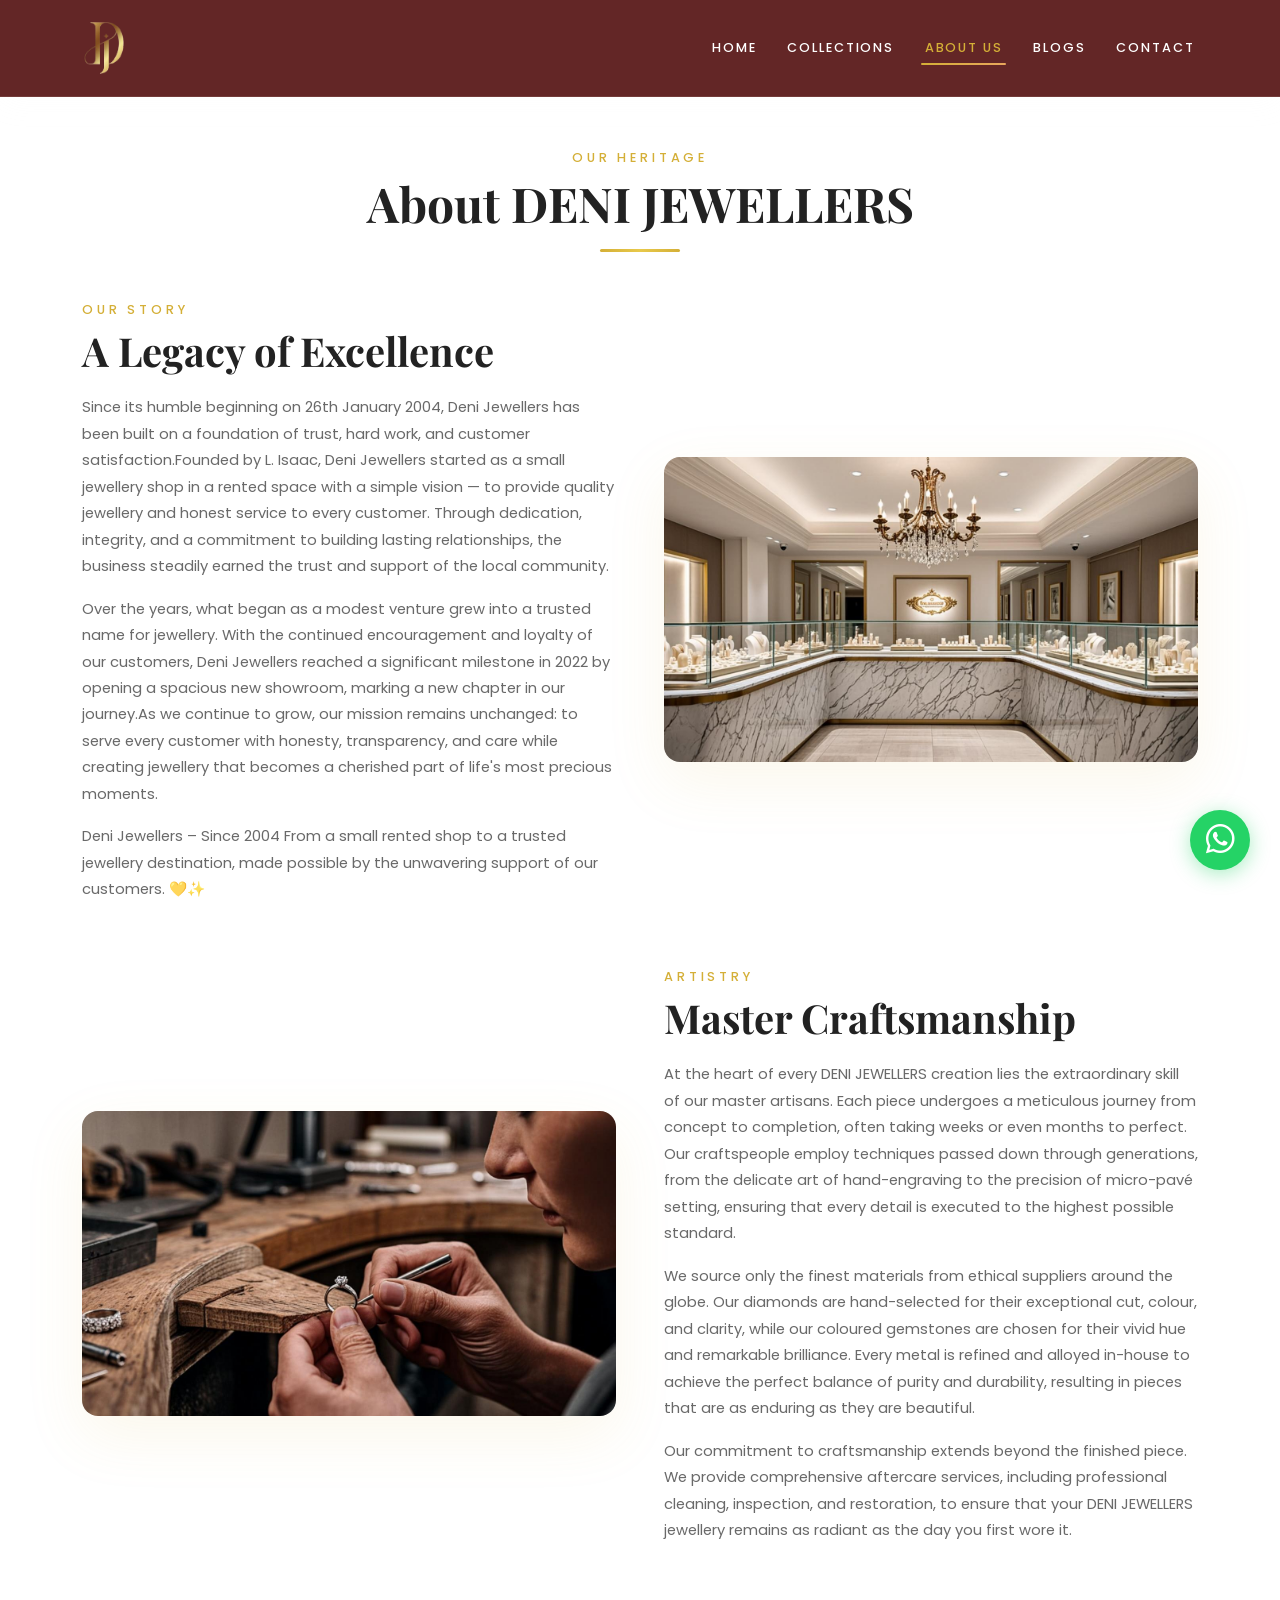
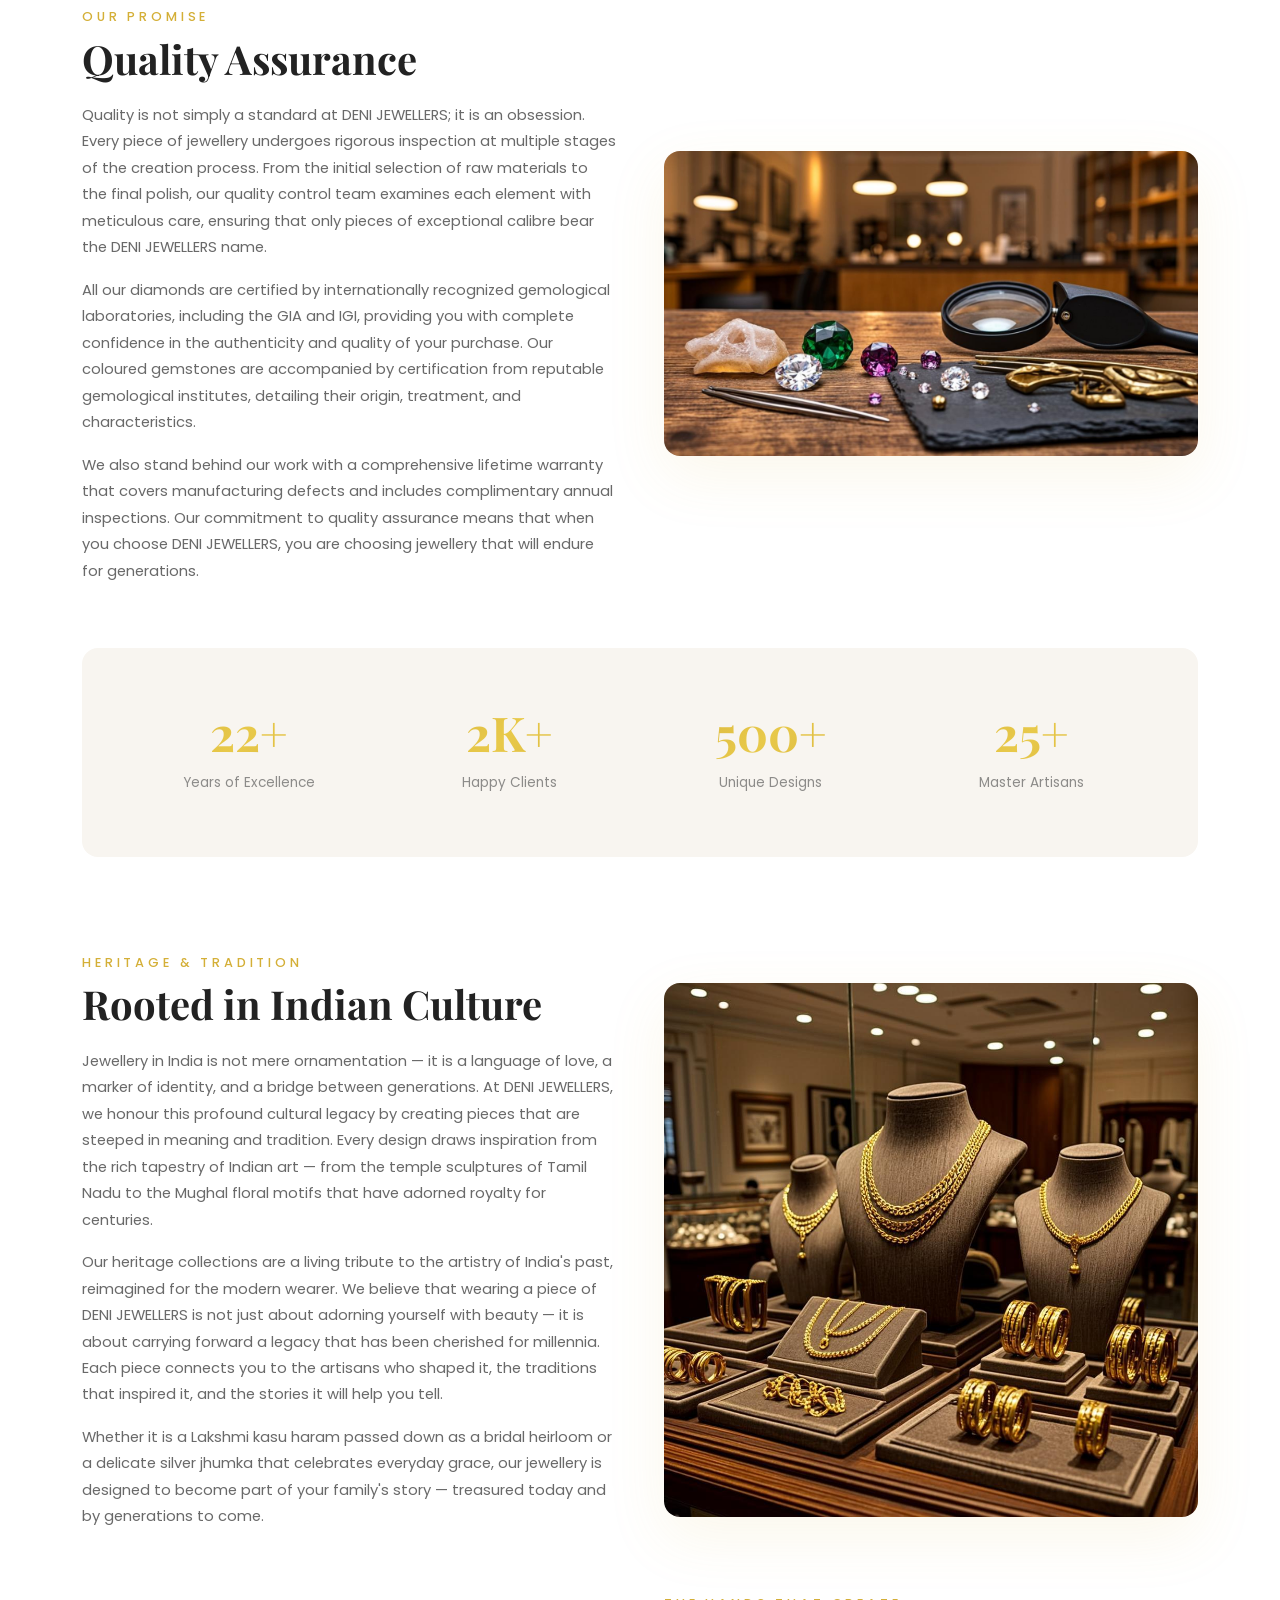
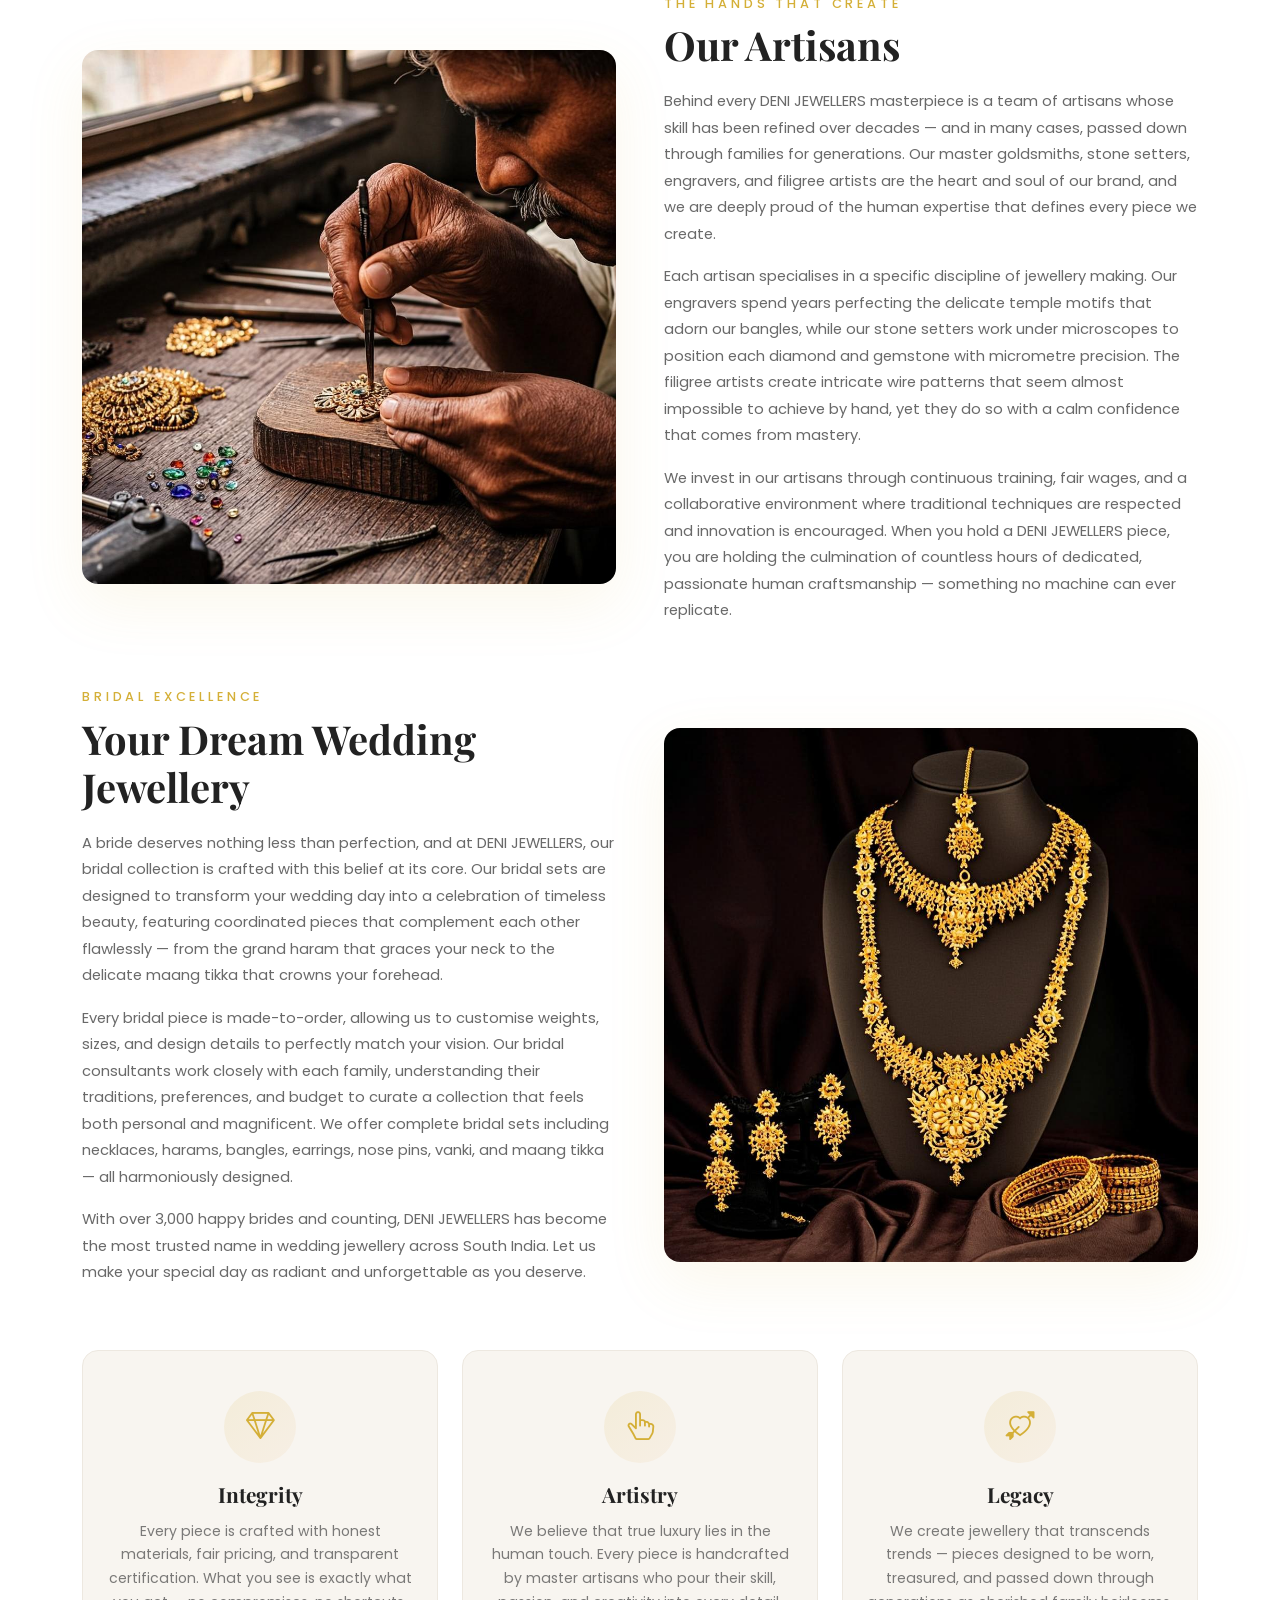
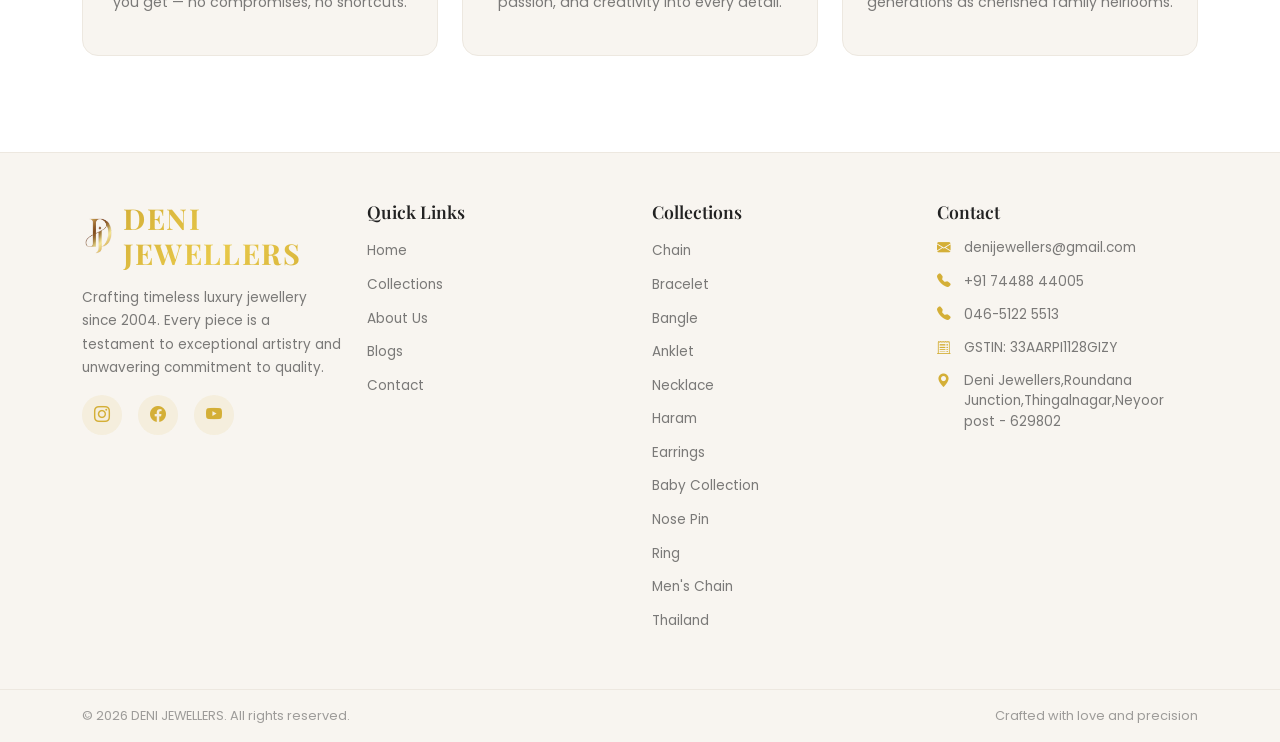
==== commit 7e1fc727: "Add changes" ====
--- a/about.html
+++ b/about.html
@@ -218,10 +218,10 @@
         <div class="col-lg-3">
           <h4 class="footer-heading">Contact</h4>
           <ul class="footer-contact">
-            <li><i class="bi bi-envelope-fill me-2 text-gold"></i>hello@denijewellers.com</li>
+            <li><i class="bi bi-envelope-fill me-2 text-gold"></i>denijewellers@gmail.com</li>
             <li><i class="bi bi-telephone-fill me-2 text-gold"></i>+91 74488 44005</li>
             <li><i class="bi bi-telephone-fill me-2 text-gold"></i>046-5122 5513</li>
-            <li><i class="bi bi-receipt-cutoff me-2 text-gold"></i>GSTIN: 33XXXXXXXXXXXXX</li>
+            <li><i class="bi bi-receipt-cutoff me-2 text-gold"></i>GSTIN: 33AARPI1128GIZY</li>
             <li><i class="bi bi-geo-alt-fill me-2 text-gold"></i>Deni Jewellers,Roundana Junction,Thingalnagar,Neyoor post - 629802</li>
           </ul>
         </div>
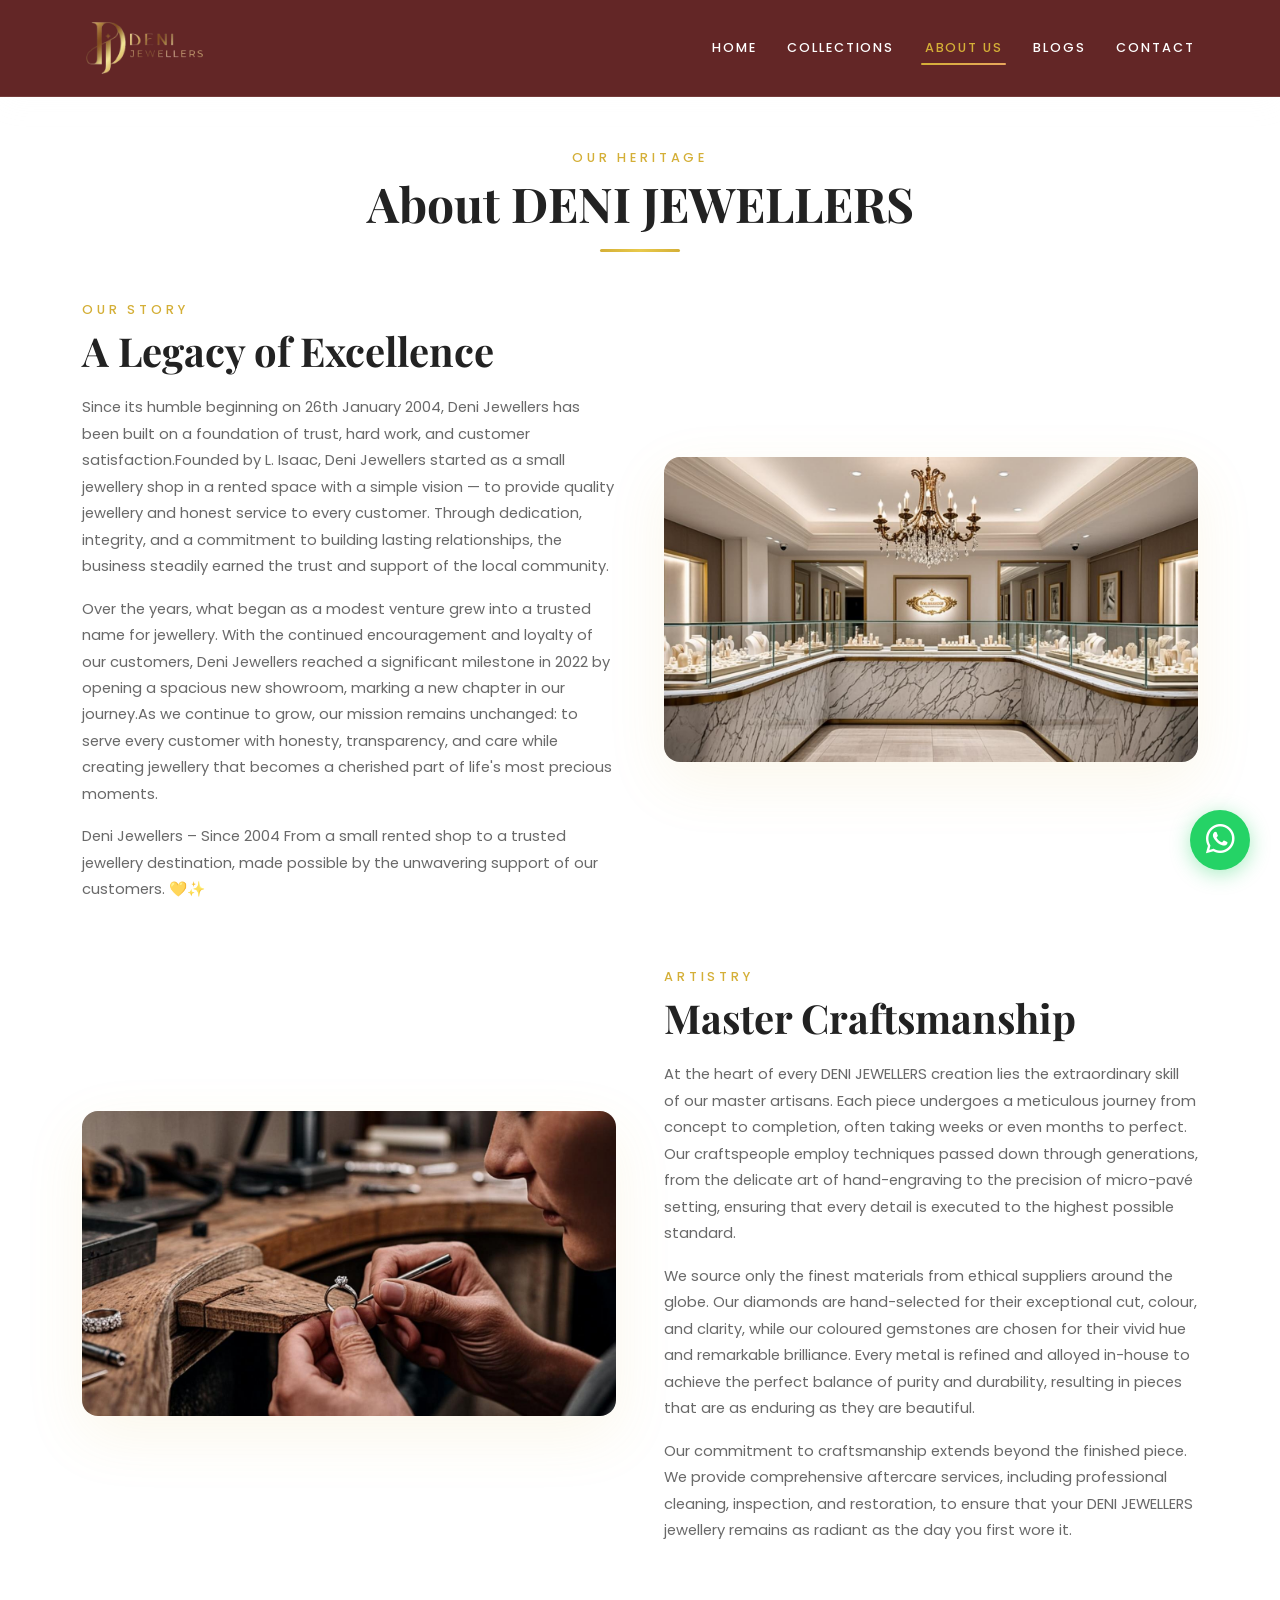
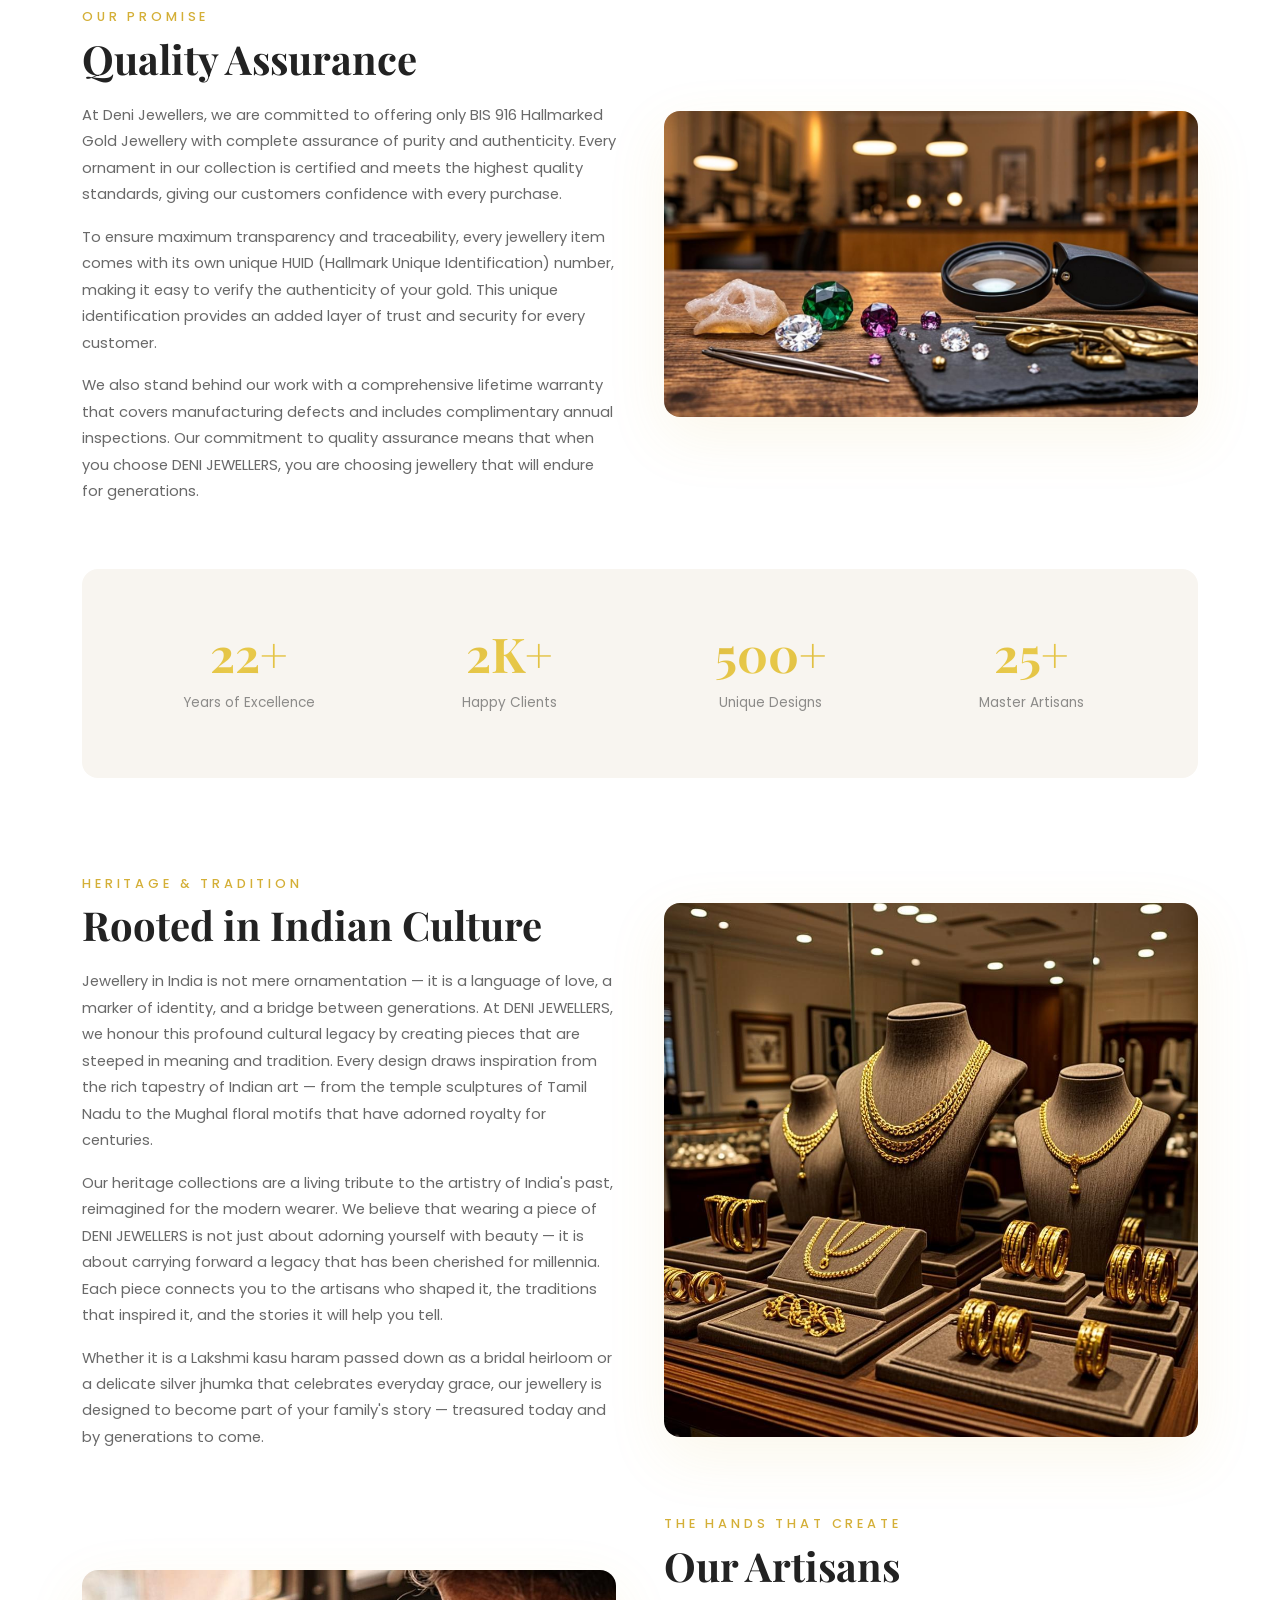
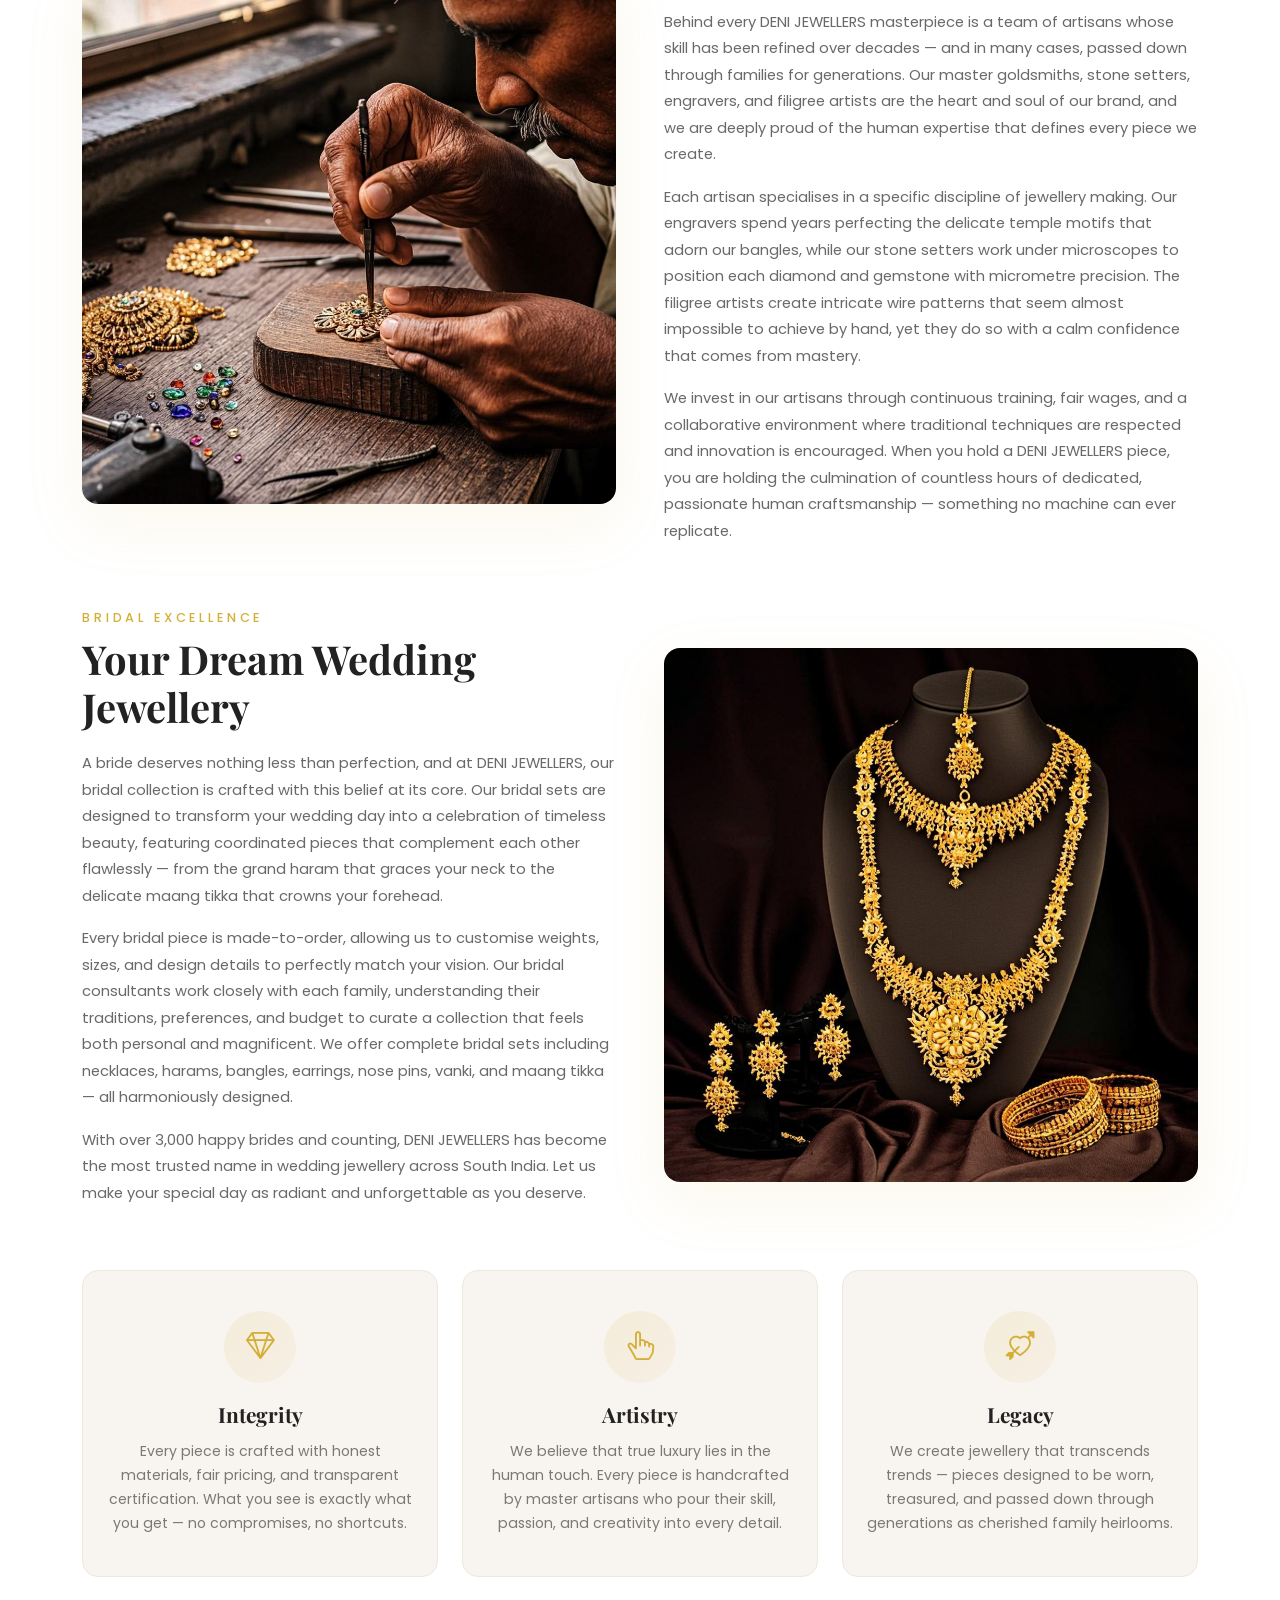
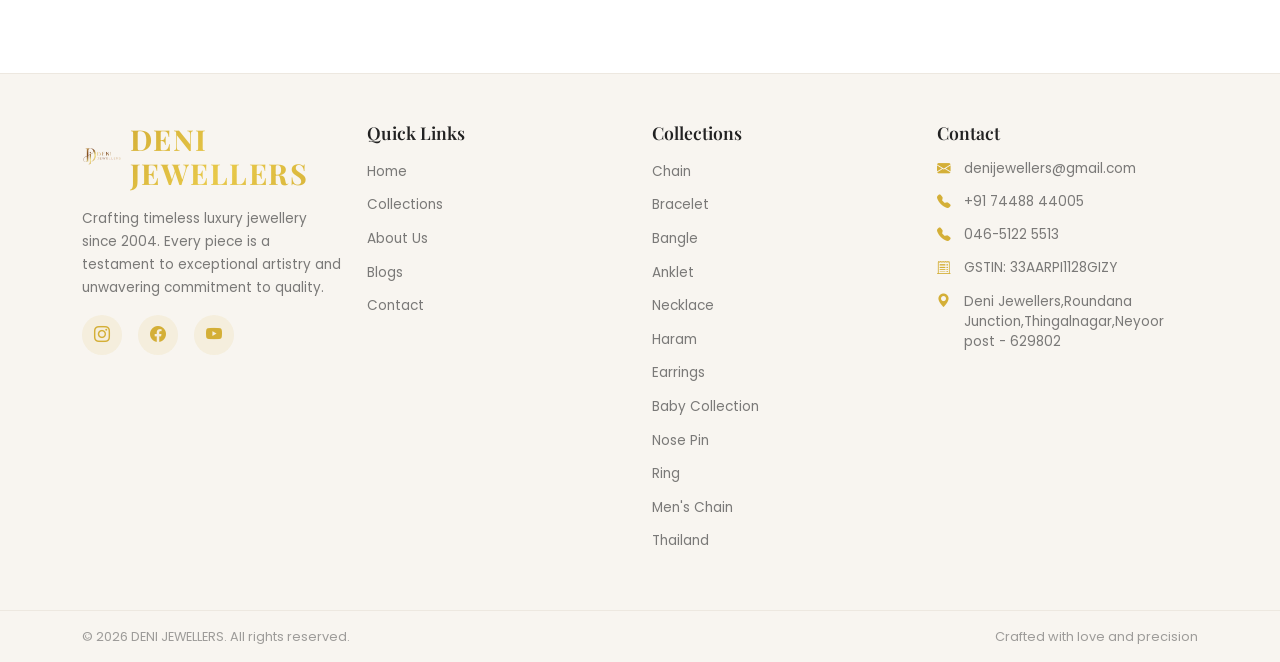
==== commit e905f3d1: "small changes" ====
--- a/about.html
+++ b/about.html
@@ -88,8 +88,8 @@
       <div class="col-lg-6 order-2 order-lg-1">
         <p class="section-subtitle text-start">Our Promise</p>
         <h2 class="about-title">Quality Assurance</h2>
-        <p class="about-text">Quality is not simply a standard at DENI JEWELLERS; it is an obsession. Every piece of jewellery undergoes rigorous inspection at multiple stages of the creation process. From the initial selection of raw materials to the final polish, our quality control team examines each element with meticulous care, ensuring that only pieces of exceptional calibre bear the DENI JEWELLERS name.</p>
-        <p class="about-text">All our diamonds are certified by internationally recognized gemological laboratories, including the GIA and IGI, providing you with complete confidence in the authenticity and quality of your purchase. Our coloured gemstones are accompanied by certification from reputable gemological institutes, detailing their origin, treatment, and characteristics.</p>
+        <p class="about-text">At Deni Jewellers, we are committed to offering only BIS 916 Hallmarked Gold Jewellery with complete assurance of purity and authenticity. Every ornament in our collection is certified and meets the highest quality standards, giving our customers confidence with every purchase.</p>
+        <p class="about-text">To ensure maximum transparency and traceability, every jewellery item comes with its own unique HUID (Hallmark Unique Identification) number, making it easy to verify the authenticity of your gold. This unique identification provides an added layer of trust and security for every customer.</p>
         <p class="about-text">We also stand behind our work with a comprehensive lifetime warranty that covers manufacturing defects and includes complimentary annual inspections. Our commitment to quality assurance means that when you choose DENI JEWELLERS, you are choosing jewellery that will endure for generations.</p>
       </div>
       <div class="col-lg-6 order-1 order-lg-2">
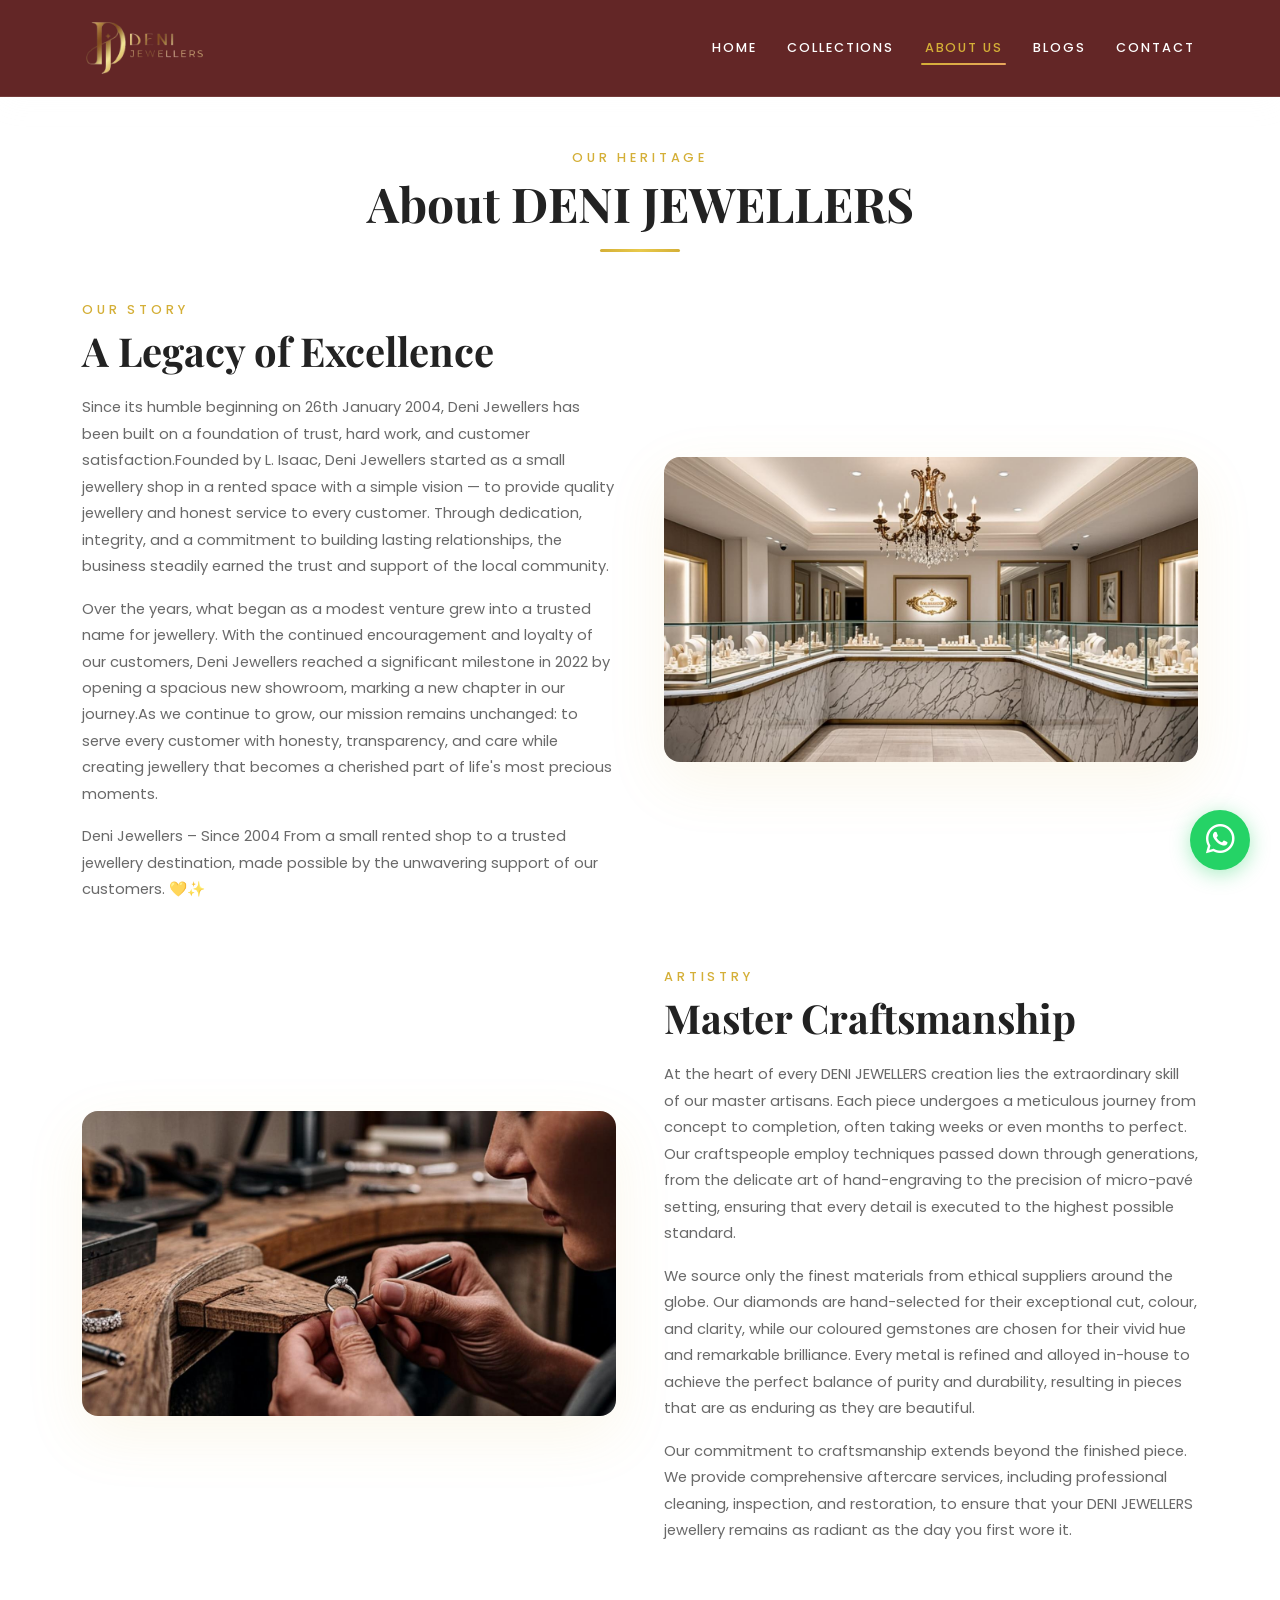
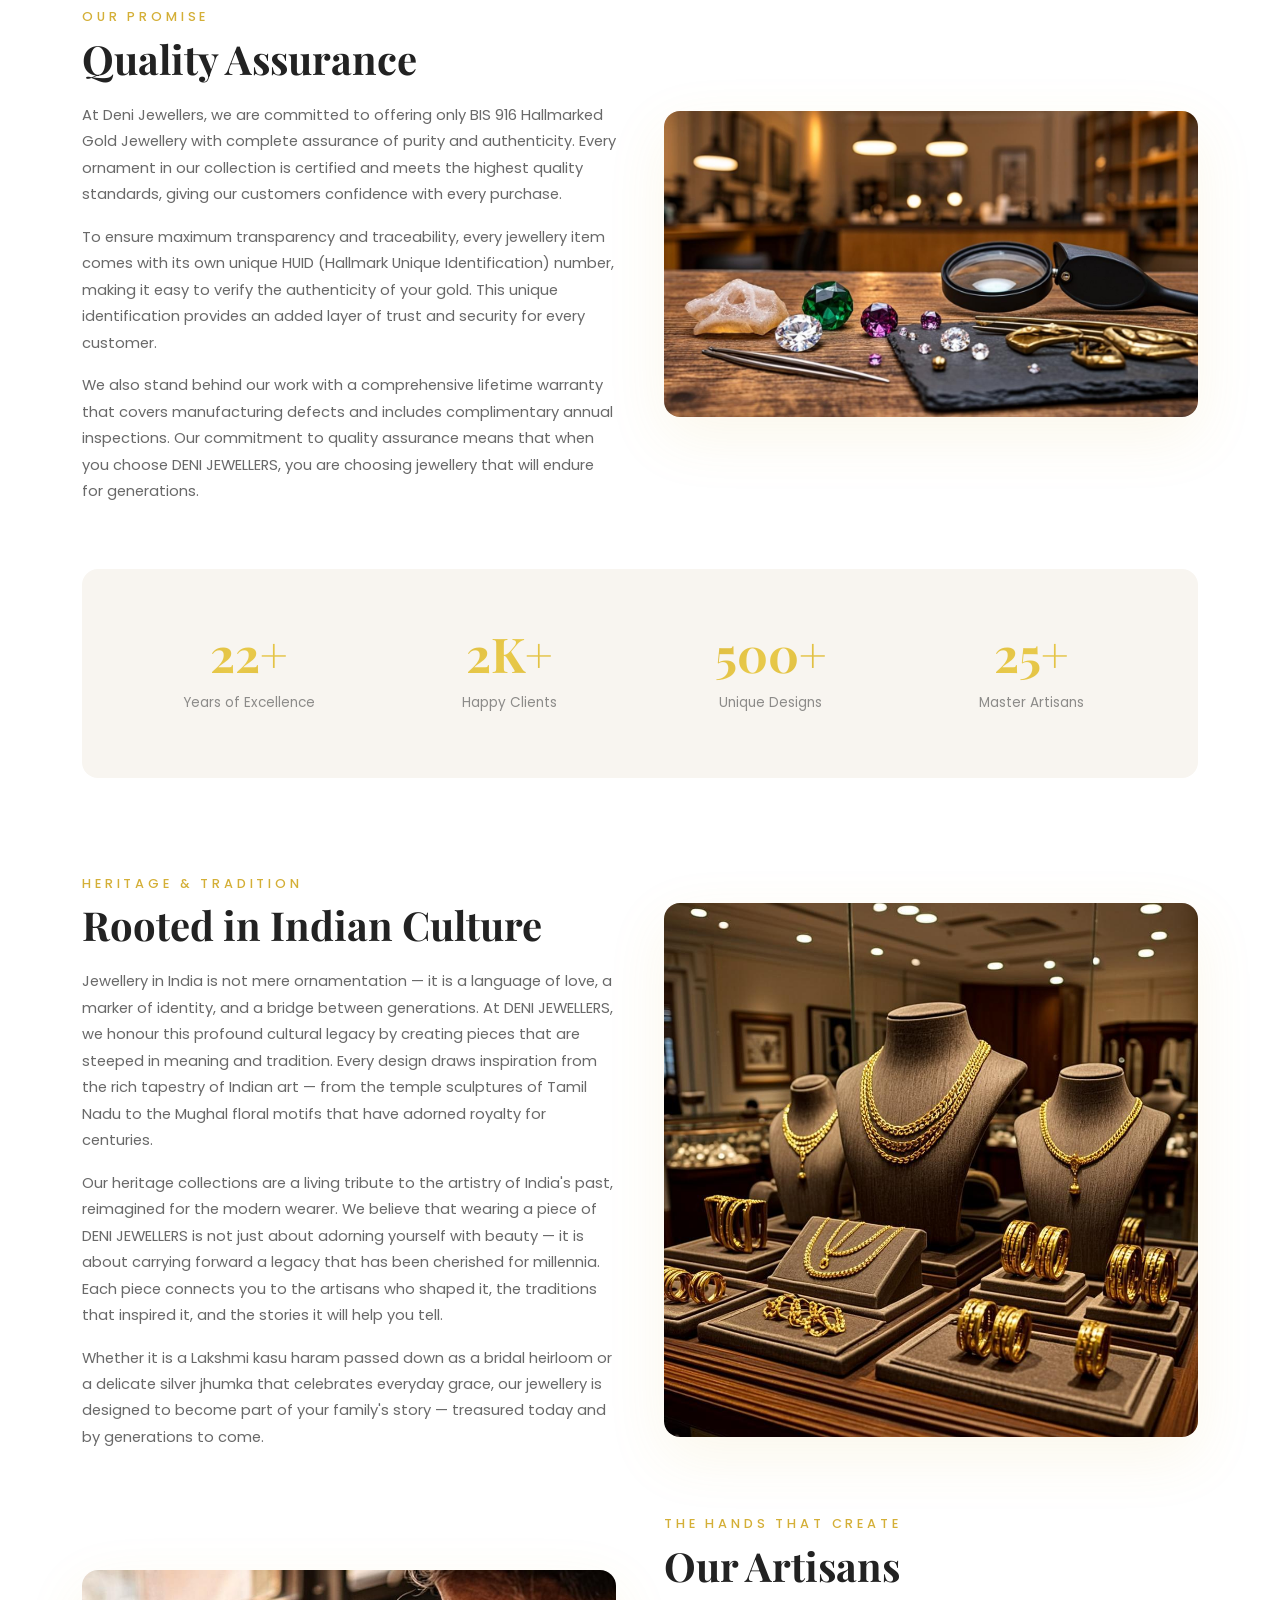
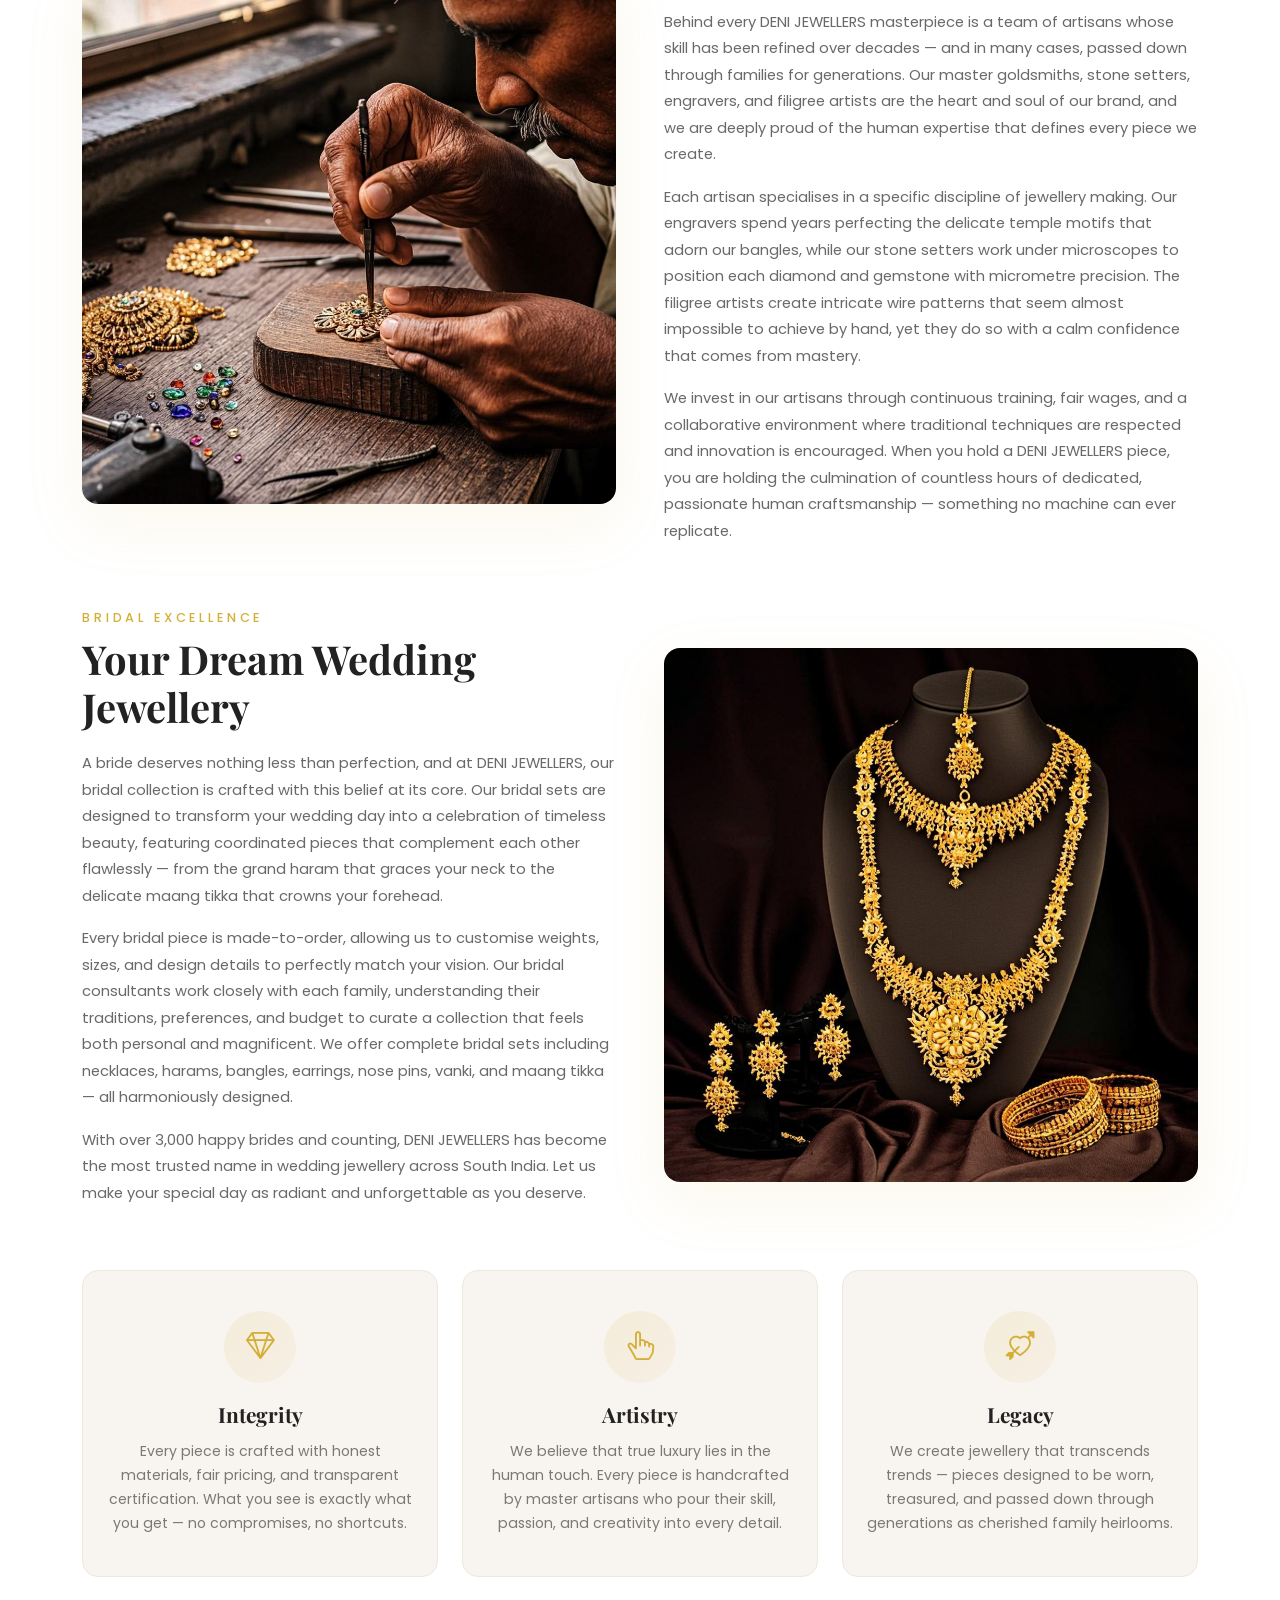
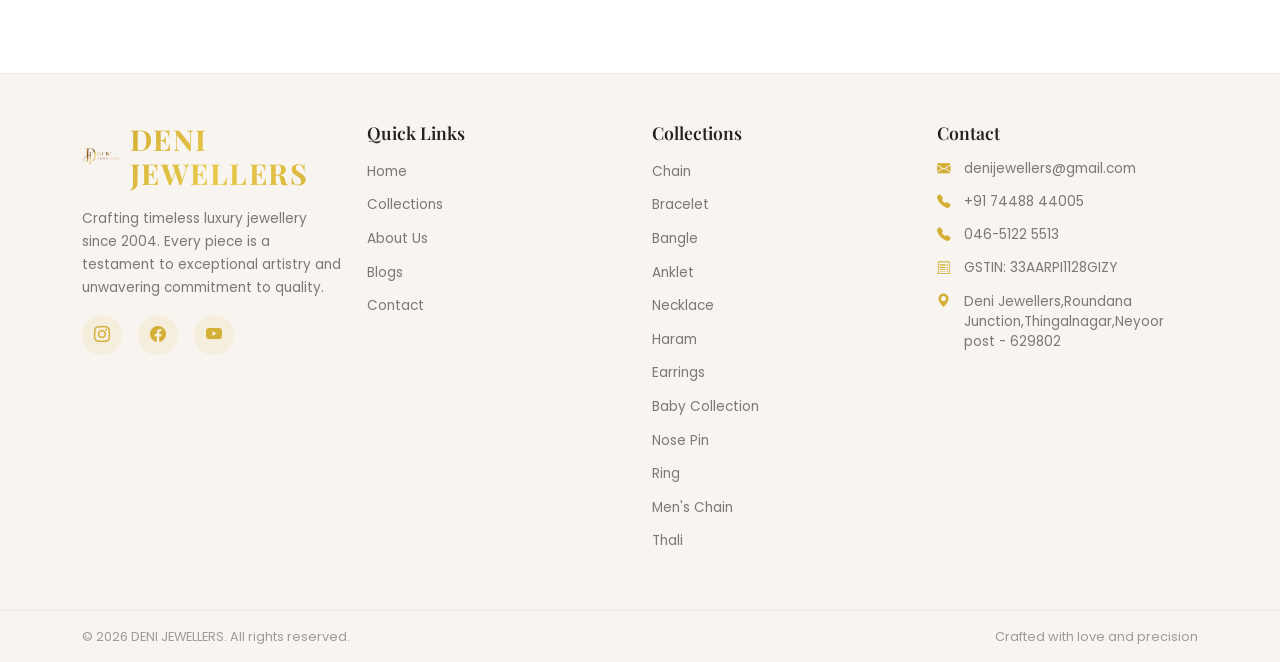
==== commit 18135156: "Add thali" ====
--- a/about.html
+++ b/about.html
@@ -212,7 +212,7 @@
             <li><a href="collections.html">Nose Pin</a></li>
             <li><a href="collections.html">Ring</a></li>
             <li><a href="collections.html">Men's Chain</a></li>
-            <li><a href="collections.html">Thailand</a></li>
+            <li><a href="collections.html">Thali</a></li>
           </ul>
         </div>
         <div class="col-lg-3">
